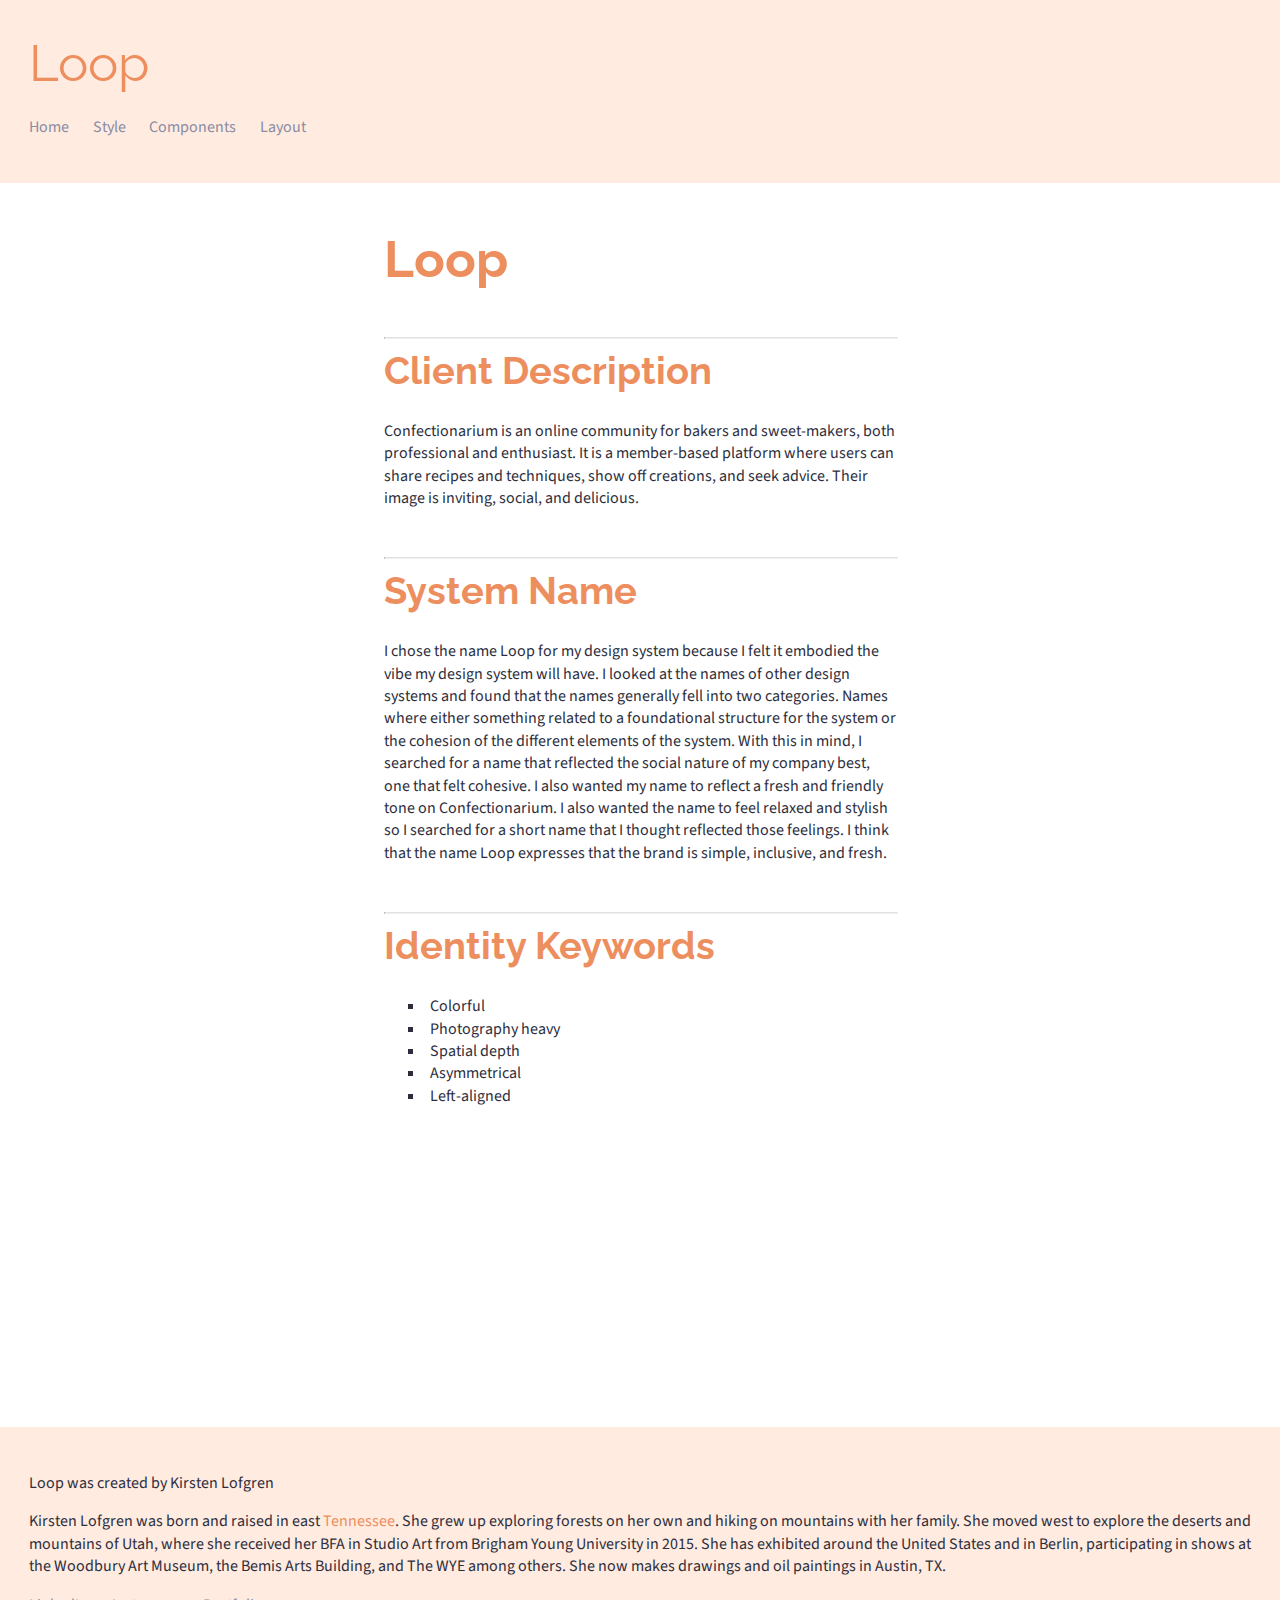
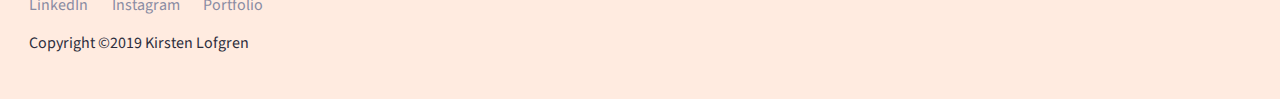
==== index.html @ e7e1bad0 "Accordion and buttons" ====
<!DOCTYPE html>
<html lang="en">
<head>
	<meta charset="utf-8">
	<title>Loop</title>
	<meta name="viewport" content="width=device-width, initial-scale=1">
	<link href="https://fonts.googleapis.com/css?family=Raleway:500|Source+Sans+Pro:400,400i" rel="stylesheet">
	<link rel="stylesheet" href="style.css">
</head>

<body>
	<header>
		<div class="logo">Loop</div>

		<nav>
			<ul>
				<li><a href="index.html">Home</a></li>
				<li><a href="style.html">Style</a></li>
				<li><a href="components.html">Components</a></li>
				<li><a href="layout.html">Layout</a></li>
			</ul>
		</nav>
	</header>

	<main>
		<h1>Loop</h1>

		<hr>
		<h2>Client Description</h2>

		<p>Confectionarium is an online community for bakers and sweet-makers, both professional and enthusiast. It is a member-based platform where users can share recipes and techniques, show off creations, and seek advice. Their image is inviting, social, and delicious.</p>
		
		<hr>
		<h2>System Name</h2>

		<p>I chose the name Loop for my design system because I felt it embodied the vibe my design system will have. I looked at the names of other design systems and found that the names generally fell into two categories. Names where either something related to a foundational structure for the system or the cohesion of the different elements of the system. With this in mind, I searched for a name that reflected the social nature of my company best, one that felt cohesive. I also wanted my name to reflect a fresh and friendly tone on Confectionarium. I also wanted the name to feel relaxed and stylish so I searched for a short name that I thought reflected those feelings. I think that the name Loop expresses that the brand is simple, inclusive, and fresh.</p>

		<hr>
		<h2>Identity Keywords</h2>

		<ul>
			<li>Colorful</li>
			<li>Photography heavy</li>
			<li>Spatial depth</li>
			<li>Asymmetrical</li>
			<li>Left-aligned</li>
		</ul>
	</main>

	<footer>
		<p>Loop was created by Kirsten Lofgren</p>
		
		<p>Kirsten Lofgren was born and raised in east <a href="index.html">Tennessee</a>. She grew up exploring forests on her own and hiking on mountains with her family. She moved west to explore the deserts and mountains of Utah, where she received her BFA in Studio Art from Brigham Young University in 2015. She has exhibited around the United States and in Berlin, participating in shows at the Woodbury Art Museum, the Bemis Arts Building, and The WYE among others. She now makes drawings and oil paintings in Austin, TX.</p>
		
		<nav>
			<ul>
				<li><a href="https://www.linkedin.com/in/kirstenllofgren/">LinkedIn</a></li>
				<li><a href="https://www.instagram.com/kirstenlofgren/">Instagram</a></li>
				<li><a href="https://kirstenlofgren.com/">Portfolio</a></li>
			</ul>
		</nav>
		<p>Copyright ©2019 Kirsten Lofgren</p>
	</footer>
</body>
</html>
---- style.css ----
/* ==========================================================================
Colors
========================================================================== */
/*light-1 medium-2 dark-3*/
html {
	--color-primary-1: #FFEBE0;
	--color-primary-2: #FFC4A5;
	--color-primary-3: #ED8E5E;

	--color-secondary-1: #8A8CA3;
	--color-secondary-2: #545566;
	--color-secondary-3: #2D2E3D;

	--color-tertiary-1: #FCFCFC;
	--color-tertiary-2: #F7F8F9;
	--color-tertiary-3: #E1E2E3;

	--ratio:		1.333;
	--size-xsmall: 	calc( var(--size-small) / var(--ratio) );
	--size-small: 	calc( var(--size-large) / var(--ratio) );
	--size-large: 	calc( 1rem * var(--ratio) );
	--size-xlarge: 	calc( var(--size-large) * var(--ratio) );
	--size-2xlarge:	calc( var(--size-xlarge) * var(--ratio) );
	--size-3xlarge:	calc( var(--size-2xlarge) * var(--ratio) );
	
	--margin-ratio: 1.6;
	--margin-small: calc( var(--margin-large) / var(--margin-ratio));
	--margin-large: calc( 1rem * var(--margin-ratio));

}

/* ==========================================================================
Typography
========================================================================== */
html {
	--font-primary: 'Source Sans Pro', 'Open Sans', sans-serif;
	--font-secondary: 'Raleway', 'Open Sans', sans-serif;
	
	color: var(--color-secondary-3);
	font-family: var(--font-primary);
	line-height: 1.4;
}
a {
	color: var(--color-primary-3);
	text-decoration: none;
}
a:visited {
	color: var(--color-primary-3);
}
a:hover {
	color: var(--color-primary-2);
}
a:active {
	color: var(--color-tertiary-3);
}
a:focus {
	color: var(--color-primary-2);
}
/*
Headings
*/
h1,h2,h3,h4,h5,h6 {
	font-family: var(--font-secondary);
	margin: 0 0 var(--margin-large);
}
h1 {
	color: var(--color-primary-3);
	font-size: var(--size-3xlarge);
	line-height: 1.15;
}
h2 {
	color: var(--color-primary-3);
	font-size: var(--size-2xlarge);
	line-height: 1.25;
}
h3 {
	font-size: var(--size-xlarge);
}
h4 {
	font-size: var(--size-large);
}
h5 {
	font-size: var(--size-small);
}
h6 {
	font-size: var(--size-xsmall);
}
/*
h1, h2 Links
*/
h1 a {
	color: var(--color-secondary-2);
}
h1 a:visited {
	color: var(--color-secondary-2);
}
h1 a:hover {
	color: var(--color-primary-2);
}
h1 a:active {
	color: var(--color-secondary-1);
}
h1 a, h2 a {
	color: var(--color-secondary-2);
}
h1 a, h2 a:visited {
	color: var(--color-secondary-2);
}
h1 a, h2 a:hover {
	color: var(--color-primary-2);
}
h1 a, h2 a:active {
	color: var(--color-secondary-1);
}
/*
Specialty Text
*/
.featured-text {
	color: var(--color-secondary-2);
	font-size: var(--size-xlarge);
}
ul {
	list-style-position: inside;
	list-style-type: square;
	padding-left: 1.5rem;
}
ol {
	list-style-position: inside;
	padding-left: 1.5rem;
}
.tertiary-copy {
	color: var(--color-secondary-3);
	font-size: var(--size-small);
	line-height: 1.6;
}
blockquote {
	color: var(--color-primary-3);
	font-family: var(--font-secondary);
	font-size: var(--size-xlarge);
	font-style: italic;
}
/* ==========================================================================
Header Component
========================================================================== */
header {
	background-color: var(--color-primary-1);
	color: var(--color-secondary-1);
	margin: 0;
	padding: 1.8rem;
}
.logo {
	font-family: var(--font-secondary);
	color: var(--color-primary-3);
	font-size: var(--size-3xlarge);
}
/* ==========================================================================
Nav
========================================================================== */
nav ul {
	padding: 0;
}
nav li {
	display: inline;
	margin: .5rem 1rem .5rem 0;
	padding: .3rem .3rem .3rem 0;
}
nav a {
	color: var(--color-secondary-1);
}
nav a:visited {
	color: var(--color-secondary-1);
}
nav a:hover {
	color: var(--color-primary-3);
}
nav a:active {
	color: var(--color-tertiary-3);
}
/* ==========================================================================
Body Component
========================================================================== */
body {
	margin: 0;
}
main {
	max-width: 32rem;
	margin: 3rem auto 20rem;
}
svg {
	max-width: 8rem;
}
hr {
	margin: 3rem 0 .5rem;
	border-top: 1px solid var(--color-tertiary-3);
	width: 100%;
}
hr.secondary-separator {
	width: 66%;
}
/* ==========================================================================
Footer Component
========================================================================== */
footer {
	background-color: var(--color-primary-1);
	color: var(--color-secondary-3);
	padding: 1.8rem;
}
/* ==========================================================================
Examples
========================================================================== */
figure {
	border-left: 1px solid var(--color-tertiary-3);
	padding-left: .5rem;
}
.primary-font {
	font-family: var(--font-primary);
}
.primary-font-italic {
	font-family: var(--font-secondary);
	font-style: italic; 
}
.secondary-font {
	font-family: var(--font-secondary);
}
/* ==========================================================================
Components
========================================================================== */
/*
Button Links
*/
a.hero-button, a.hero-button:visited {
	background-color: var(--color-primary-3);
	color: var(--color-tertiary-1);
	display: inline-block;
	font: var(--size-small) var(--font-secondary);
	padding: 1rem 1.5rem;
	text-transform: uppercase;
}
a.hero-button:hover {
	background-color: var(--color-primary-2);
	color: var(--color-secondary-3);
}
a.hero-button:active {
	background: linear-gradient(to left, var(--color-primary-1), var(--color-primary-2) 60%);
	transition: all .4s ease-out;
}
 a.hero-button:focus {
	background-color: var(--color-primary-1);
	color: var(--color-secondary-3);
	transition: background-color .4s ease-in;
}
a.normal-button, a.normal-button:visited  {
	background-color: var(--color-secondary-3);
	color: var(--color-tertiary-1);
	display: inline-block;
	font: var(--size-small) var(--font-secondary);
	padding: 1rem 1.5rem;
	text-transform: uppercase;
}
a.normal-button:hover {
	background-color: var(--color-secondary-2);
}
a.normal-button:active {
	background: linear-gradient(to left, var(--color-secondary-1), var(--color-secondary-2) 60%);
	transition: all .4s ease-out;
}
a.normal-button:focus {
	background-color: var(--color-secondary-1);
	transition: all .4s ease-out;
}
a.tertiary-button, a.tertiary-button:visited  {
	border:  .2rem solid var(--color-secondary-3);
	color: var(--color-secondary-3);
	display: inline-block;
	font: var(--size-small) var(--font-secondary);
	padding: .8rem 1.3rem;
	text-transform: uppercase;
}
a.tertiary-button:hover {
	background-color: var(--color-secondary-3);
	border: none;
	color: var(--color-tertiary-1);	
	padding: 1rem 1.5rem;
}
a.tertiary-button:active {
	background: linear-gradient(to left, var(--color-secondary-1), var(--color-secondary-2) 60%);
	transition: all .4s ease-out;
}
a.tertiary-button:focus {
	background-color: var(--color-secondary-1);
	transition: all .4s ease-out;
	border: none;
	color: var(--color-tertiary-1);	
	padding: 1rem 1.5rem;
}
/*
Accordions
*/
details {
	background-color: white;
	border-bottom: 1px solid #ccc;
}

summary {
	box-shadow: 1px 1px 1px #999;
	padding: 1rem;
}

/*
summary:focus, details[open] summary {
	background-color: #555;
	color: white;
	outline: none;
}

summary::-webkit-details-marker {
	color: transparent;
	background-image: url(https://training.bitrix24.com/images/bullets/plus.png);
}

details[open] summary::-webkit-details-marker {
	background-image: url(https://www.toolboxbuzz.com/wp-content/themes/ToolBoxBuzz/images/icon_specs_wrench.png);
}

details div {
	padding: 1rem;
}*/

/* ==========================================================================
Media Queries
========================================================================== */
/*media query main {
	max-width: 70%;
	margin:10rem auto 20rem auto;
}
}*/
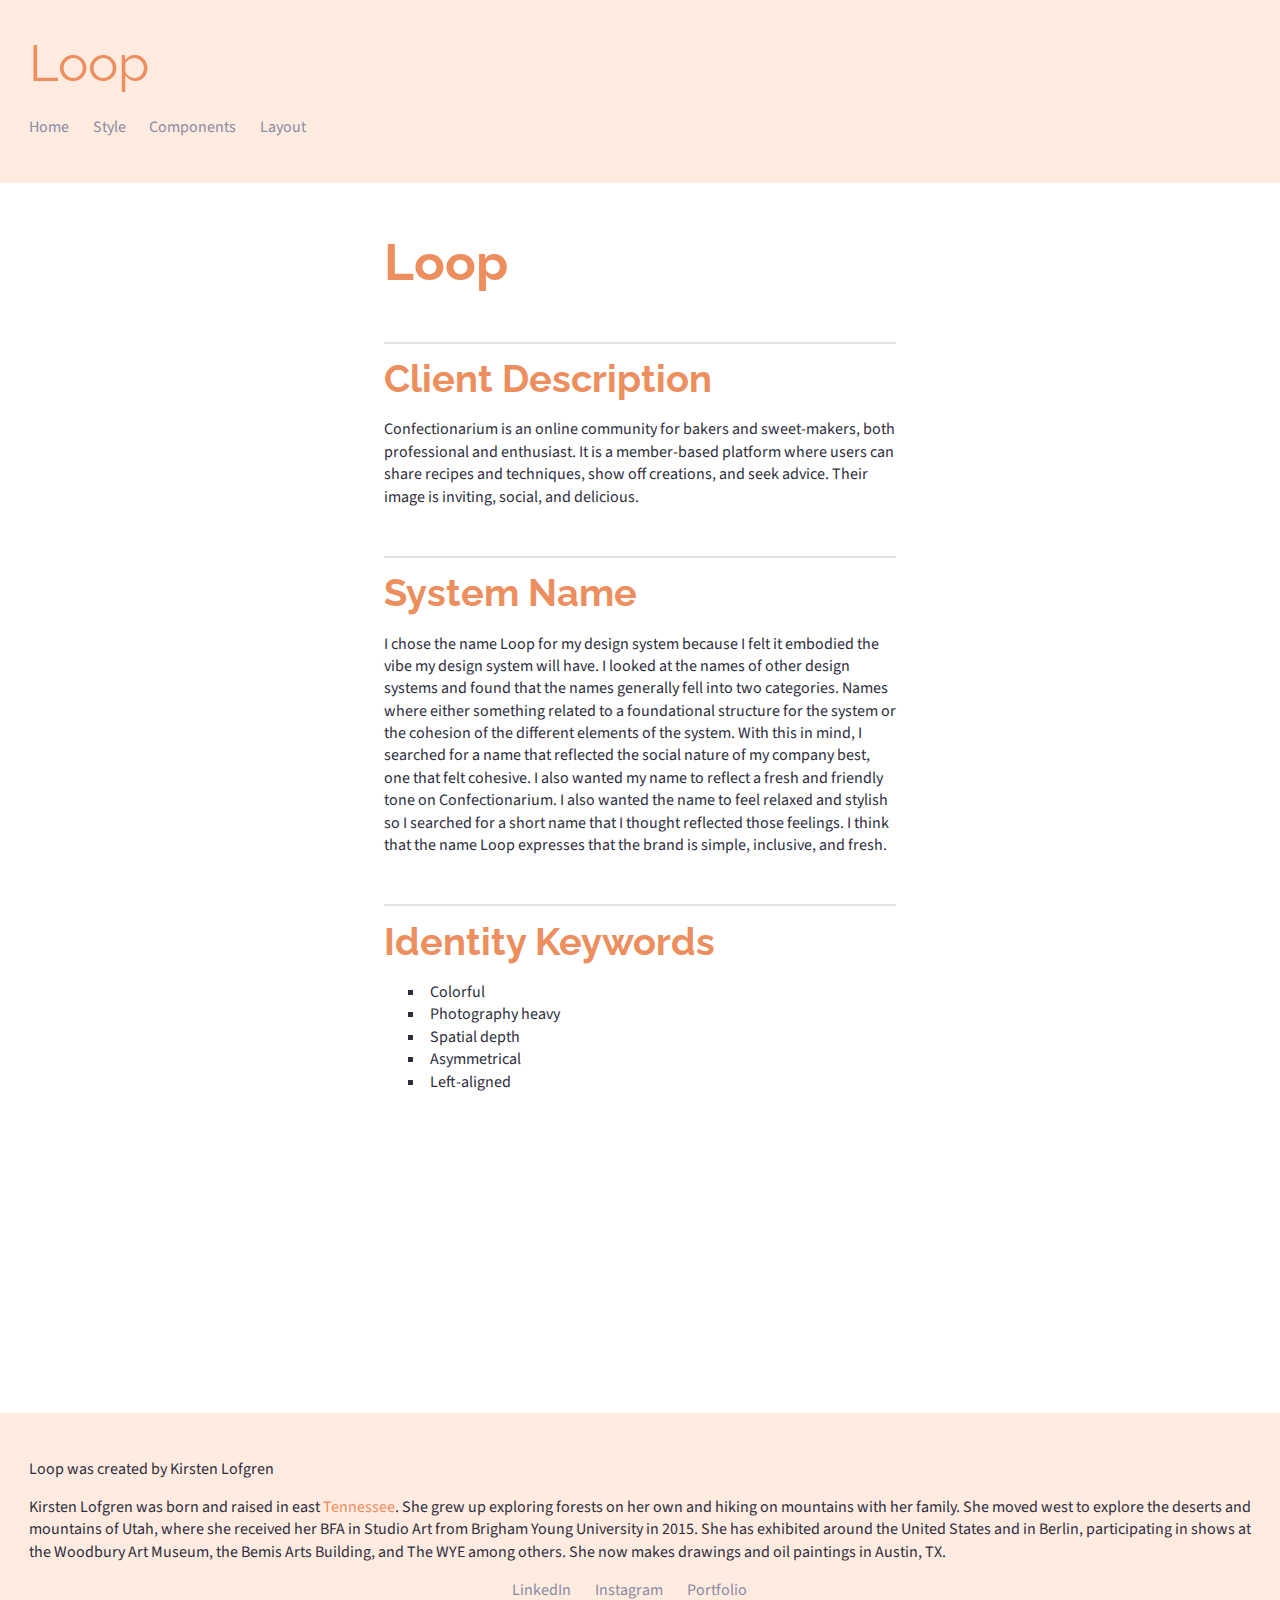
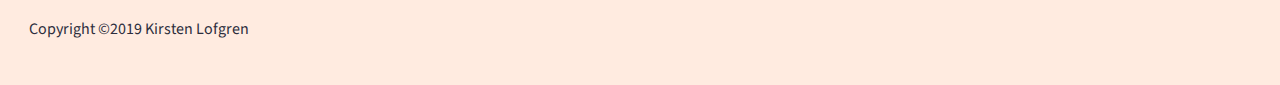
==== commit 7335dac1: "Fixed hr" ====
--- a/index.html
+++ b/index.html
@@ -25,18 +25,15 @@
 	<main>
 		<h1>Loop</h1>
 
-		<hr>
-		<h2>Client Description</h2>
+		<h2 class="example-indicator">Client Description</h2>
 
 		<p>Confectionarium is an online community for bakers and sweet-makers, both professional and enthusiast. It is a member-based platform where users can share recipes and techniques, show off creations, and seek advice. Their image is inviting, social, and delicious.</p>
 		
-		<hr>
-		<h2>System Name</h2>
+		<h2 class="example-indicator">System Name</h2>
 
 		<p>I chose the name Loop for my design system because I felt it embodied the vibe my design system will have. I looked at the names of other design systems and found that the names generally fell into two categories. Names where either something related to a foundational structure for the system or the cohesion of the different elements of the system. With this in mind, I searched for a name that reflected the social nature of my company best, one that felt cohesive. I also wanted my name to reflect a fresh and friendly tone on Confectionarium. I also wanted the name to feel relaxed and stylish so I searched for a short name that I thought reflected those feelings. I think that the name Loop expresses that the brand is simple, inclusive, and fresh.</p>
 
-		<hr>
-		<h2>Identity Keywords</h2>
+		<h2 class="example-indicator">Identity Keywords</h2>
 
 		<ul>
 			<li>Colorful</li>
--- a/style.css
+++ b/style.css
@@ -1,330 +1,430 @@
 /* ==========================================================================
-Colors
-========================================================================== */
-/*light-1 medium-2 dark-3*/
-html {
-	--color-primary-1: #FFEBE0;
-	--color-primary-2: #FFC4A5;
-	--color-primary-3: #ED8E5E;
-
-	--color-secondary-1: #8A8CA3;
-	--color-secondary-2: #545566;
-	--color-secondary-3: #2D2E3D;
-
-	--color-tertiary-1: #FCFCFC;
-	--color-tertiary-2: #F7F8F9;
-	--color-tertiary-3: #E1E2E3;
-
-	--ratio:		1.333;
-	--size-xsmall: 	calc( var(--size-small) / var(--ratio) );
-	--size-small: 	calc( var(--size-large) / var(--ratio) );
-	--size-large: 	calc( 1rem * var(--ratio) );
-	--size-xlarge: 	calc( var(--size-large) * var(--ratio) );
-	--size-2xlarge:	calc( var(--size-xlarge) * var(--ratio) );
-	--size-3xlarge:	calc( var(--size-2xlarge) * var(--ratio) );
-	
-	--margin-ratio: 1.6;
-	--margin-small: calc( var(--margin-large) / var(--margin-ratio));
-	--margin-large: calc( 1rem * var(--margin-ratio));
-
-}
-
+Variable Styles
+========================================================================== */
+	/*light-1 medium-2 dark-3*/
+	html {
+		--color-primary-1: #FFEBE0;
+		--color-primary-2: #FFC4A5;
+		--color-primary-3: #ED8E5E;
+
+		--color-secondary-1: #8A8CA3;
+		--color-secondary-2: #545566;
+		--color-secondary-3: #2D2E3D;
+
+		--color-tertiary-1: #FCFCFC;
+		--color-tertiary-2: #F7F8F9;
+		--color-tertiary-3: #E1E2E3;
+
+		--color-error: #FFC6BA;
+
+		--ratio:		1.333;
+		--size-xsmall: 	calc( var(--size-small) / (.9 * var(--ratio) ) );
+		--size-small: 	calc( var(--size-large) / (.9 * var(--ratio) ) );
+		--size-large: 	calc( 1rem * var(--ratio) );
+		--size-xlarge: 	calc( var(--size-large) * var(--ratio) );
+		--size-2xlarge:	calc( var(--size-xlarge) * var(--ratio) );
+		--size-3xlarge:	calc( var(--size-2xlarge) * var(--ratio) );
+		
+		--margin-ratio: 1.6;
+		--margin-small: calc( var(--margin-large) / var(--margin-ratio));
+		--margin-large: calc( 1rem * var(--margin-ratio));
+	}
 /* ==========================================================================
 Typography
 ========================================================================== */
-html {
-	--font-primary: 'Source Sans Pro', 'Open Sans', sans-serif;
-	--font-secondary: 'Raleway', 'Open Sans', sans-serif;
-	
-	color: var(--color-secondary-3);
-	font-family: var(--font-primary);
-	line-height: 1.4;
-}
-a {
-	color: var(--color-primary-3);
-	text-decoration: none;
-}
-a:visited {
-	color: var(--color-primary-3);
-}
-a:hover {
-	color: var(--color-primary-2);
-}
-a:active {
-	color: var(--color-tertiary-3);
-}
-a:focus {
-	color: var(--color-primary-2);
-}
-/*
-Headings
-*/
-h1,h2,h3,h4,h5,h6 {
-	font-family: var(--font-secondary);
-	margin: 0 0 var(--margin-large);
-}
-h1 {
-	color: var(--color-primary-3);
-	font-size: var(--size-3xlarge);
-	line-height: 1.15;
-}
-h2 {
-	color: var(--color-primary-3);
-	font-size: var(--size-2xlarge);
-	line-height: 1.25;
-}
-h3 {
-	font-size: var(--size-xlarge);
-}
-h4 {
-	font-size: var(--size-large);
-}
-h5 {
-	font-size: var(--size-small);
-}
-h6 {
-	font-size: var(--size-xsmall);
-}
-/*
-h1, h2 Links
-*/
-h1 a {
-	color: var(--color-secondary-2);
-}
-h1 a:visited {
-	color: var(--color-secondary-2);
-}
-h1 a:hover {
-	color: var(--color-primary-2);
-}
-h1 a:active {
-	color: var(--color-secondary-1);
-}
-h1 a, h2 a {
-	color: var(--color-secondary-2);
-}
-h1 a, h2 a:visited {
-	color: var(--color-secondary-2);
-}
-h1 a, h2 a:hover {
-	color: var(--color-primary-2);
-}
-h1 a, h2 a:active {
-	color: var(--color-secondary-1);
-}
-/*
-Specialty Text
-*/
-.featured-text {
-	color: var(--color-secondary-2);
-	font-size: var(--size-xlarge);
-}
-ul {
-	list-style-position: inside;
-	list-style-type: square;
-	padding-left: 1.5rem;
-}
-ol {
-	list-style-position: inside;
-	padding-left: 1.5rem;
-}
-.tertiary-copy {
-	color: var(--color-secondary-3);
-	font-size: var(--size-small);
-	line-height: 1.6;
-}
-blockquote {
-	color: var(--color-primary-3);
-	font-family: var(--font-secondary);
-	font-size: var(--size-xlarge);
-	font-style: italic;
-}
+	html {
+		--font-primary: 'Source Sans Pro', 'Open Sans', sans-serif;
+		--font-secondary: 'Raleway', 'Open Sans', sans-serif;
+		
+		color: var(--color-secondary-3);
+		font-family: var(--font-primary);
+		line-height: 1.4;
+	}
+	a {
+		color: var(--color-primary-3);
+		text-decoration: none;
+	}
+	a:visited {
+		color: var(--color-primary-3);
+	}
+	a:hover {
+		color: var(--color-primary-2);
+	}
+	a:active {
+		color: var(--color-tertiary-3);
+	}
+	a:focus {
+		color: var(--color-primary-2);
+	}
+	/* ==========================================================================
+	Headings
+	========================================================================== */
+		h1,h2,h3,h4,h5,h6 {
+			font-family: var(--font-secondary);
+			margin: 0 0 var(--margin-large);
+		}
+		h1 {
+			color: var(--color-primary-3);
+			font-size: var(--size-3xlarge);
+			line-height: 1.25;
+		}
+		h2 {
+			color: var(--color-primary-3);
+			font-size: var(--size-2xlarge);
+			line-height: 1.25;
+		}
+		h3 {
+			font-size: var(--size-xlarge);
+		}
+		h4 {
+			font-size: var(--size-large);
+		}
+		h5 {
+			font-size: var(--size-small);
+		}
+		h6 {
+			font-size: var(--size-xsmall);
+		}
+		.example-indicator {
+			border-top: 2px solid var(--color-tertiary-3);
+			margin: 3rem 0 .5rem;
+			padding-top: .7rem;
+			width: 100%;
+		}
+		.example-indicator-secondary{
+			border-top: 2px solid var(--color-tertiary-3);
+			margin: 3rem 0 .5rem;
+			padding-top: .5rem;
+			width: 20rem;
+		}
+	/* ==========================================================================
+	Heading Links
+	========================================================================== */
+		h1 a {
+			color: var(--color-secondary-2);
+		}
+		h1 a:visited {
+			color: var(--color-secondary-2);
+		}
+		h1 a:hover {
+			color: var(--color-primary-2);
+		}
+		h1 a:active {
+			color: var(--color-secondary-1);
+		}
+		h1 a, h2 a {
+			color: var(--color-secondary-2);
+		}
+		h1 a, h2 a:visited {
+			color: var(--color-secondary-2);
+		}
+		h1 a, h2 a:hover {
+			color: var(--color-primary-2);
+		}
+		h1 a, h2 a:active {
+			color: var(--color-secondary-1);
+		}
+	/* ==========================================================================
+	Specialty Text
+	========================================================================== */
+		.featured-text {
+			color: var(--color-secondary-2);
+			font-size: var(--size-xlarge);
+		}
+		ul {
+			list-style-position: inside;
+			list-style-type: square;
+			padding-left: 1.5rem;
+		}
+		ol {
+			list-style-position: inside;
+			padding-left: 1.5rem;
+		}
+		.tertiary-copy {
+			color: var(--color-secondary-3);
+			font-size: var(--size-xsmall);
+			line-height: 1.6;
+		}
+		blockquote {
+			color: var(--color-primary-3);
+			font-family: var(--font-secondary);
+			font-size: var(--size-xlarge);
+			font-style: italic;
+		}
 /* ==========================================================================
 Header Component
 ========================================================================== */
-header {
-	background-color: var(--color-primary-1);
-	color: var(--color-secondary-1);
-	margin: 0;
-	padding: 1.8rem;
-}
-.logo {
-	font-family: var(--font-secondary);
-	color: var(--color-primary-3);
-	font-size: var(--size-3xlarge);
-}
+	header {
+		background-color: var(--color-primary-1);
+		color: var(--color-secondary-1);
+		margin: 0;
+		padding: 1.8rem;
+	}
+	.logo {
+		font-family: var(--font-secondary);
+		color: var(--color-primary-3);
+		font-size: var(--size-3xlarge);
+	}
 /* ==========================================================================
 Nav
 ========================================================================== */
-nav ul {
-	padding: 0;
-}
-nav li {
-	display: inline;
-	margin: .5rem 1rem .5rem 0;
-	padding: .3rem .3rem .3rem 0;
-}
-nav a {
-	color: var(--color-secondary-1);
-}
-nav a:visited {
-	color: var(--color-secondary-1);
-}
-nav a:hover {
-	color: var(--color-primary-3);
-}
-nav a:active {
-	color: var(--color-tertiary-3);
-}
+	nav ul {
+		padding: 0;
+	}
+	nav li {
+		display: inline;
+		margin: .5rem 1rem .5rem 0;
+		padding: .3rem .3rem .3rem 0;
+	}
+	nav a {
+		color: var(--color-secondary-1);
+	}
+	nav a:visited {
+		color: var(--color-secondary-1);
+	}
+	nav a:hover {
+		color: var(--color-primary-3);
+	}
+	nav a:active {
+		color: var(--color-tertiary-3);
+	}
 /* ==========================================================================
 Body Component
 ========================================================================== */
-body {
-	margin: 0;
-}
-main {
-	max-width: 32rem;
-	margin: 3rem auto 20rem;
-}
-svg {
-	max-width: 8rem;
-}
-hr {
-	margin: 3rem 0 .5rem;
-	border-top: 1px solid var(--color-tertiary-3);
-	width: 100%;
-}
-hr.secondary-separator {
-	width: 66%;
-}
+	body {
+		margin: 0;
+	}
+	main {
+		max-width: 32rem;
+		margin: 3rem auto 20rem;
+	}
+	svg {
+		max-width: 8rem;
+	}
 /* ==========================================================================
 Footer Component
 ========================================================================== */
-footer {
-	background-color: var(--color-primary-1);
-	color: var(--color-secondary-3);
-	padding: 1.8rem;
-}
+	footer {
+		background-color: var(--color-primary-1);
+		color: var(--color-secondary-3);
+		padding: 1.8rem;
+	}
+	footer nav {
+		text-align: center;
+	}
 /* ==========================================================================
 Examples
 ========================================================================== */
-figure {
-	border-left: 1px solid var(--color-tertiary-3);
-	padding-left: .5rem;
-}
-.primary-font {
-	font-family: var(--font-primary);
-}
-.primary-font-italic {
-	font-family: var(--font-secondary);
-	font-style: italic; 
-}
-.secondary-font {
-	font-family: var(--font-secondary);
-}
+	figure {
+		border-left: 1px solid var(--color-tertiary-3);
+		padding-left: .5rem;
+	}
+	.primary-font {
+		font-family: var(--font-primary);
+	}
+	.primary-font-italic {
+		font-family: var(--font-secondary);
+		font-style: italic; 
+	}
+	.secondary-font {
+		font-family: var(--font-secondary);
+	}
+	/* Example Headings */ 
 /* ==========================================================================
 Components
 ========================================================================== */
-/*
-Button Links
-*/
-a.hero-button, a.hero-button:visited {
-	background-color: var(--color-primary-3);
-	color: var(--color-tertiary-1);
-	display: inline-block;
-	font: var(--size-small) var(--font-secondary);
-	padding: 1rem 1.5rem;
-	text-transform: uppercase;
-}
-a.hero-button:hover {
-	background-color: var(--color-primary-2);
-	color: var(--color-secondary-3);
-}
-a.hero-button:active {
-	background: linear-gradient(to left, var(--color-primary-1), var(--color-primary-2) 60%);
-	transition: all .4s ease-out;
-}
- a.hero-button:focus {
-	background-color: var(--color-primary-1);
-	color: var(--color-secondary-3);
-	transition: background-color .4s ease-in;
-}
-a.normal-button, a.normal-button:visited  {
-	background-color: var(--color-secondary-3);
-	color: var(--color-tertiary-1);
-	display: inline-block;
-	font: var(--size-small) var(--font-secondary);
-	padding: 1rem 1.5rem;
-	text-transform: uppercase;
-}
-a.normal-button:hover {
-	background-color: var(--color-secondary-2);
-}
-a.normal-button:active {
-	background: linear-gradient(to left, var(--color-secondary-1), var(--color-secondary-2) 60%);
-	transition: all .4s ease-out;
-}
-a.normal-button:focus {
-	background-color: var(--color-secondary-1);
-	transition: all .4s ease-out;
-}
-a.tertiary-button, a.tertiary-button:visited  {
-	border:  .2rem solid var(--color-secondary-3);
-	color: var(--color-secondary-3);
-	display: inline-block;
-	font: var(--size-small) var(--font-secondary);
-	padding: .8rem 1.3rem;
-	text-transform: uppercase;
-}
-a.tertiary-button:hover {
-	background-color: var(--color-secondary-3);
-	border: none;
-	color: var(--color-tertiary-1);	
-	padding: 1rem 1.5rem;
-}
-a.tertiary-button:active {
-	background: linear-gradient(to left, var(--color-secondary-1), var(--color-secondary-2) 60%);
-	transition: all .4s ease-out;
-}
-a.tertiary-button:focus {
-	background-color: var(--color-secondary-1);
-	transition: all .4s ease-out;
-	border: none;
-	color: var(--color-tertiary-1);	
-	padding: 1rem 1.5rem;
-}
-/*
-Accordions
-*/
-details {
-	background-color: white;
-	border-bottom: 1px solid #ccc;
-}
-
-summary {
-	box-shadow: 1px 1px 1px #999;
-	padding: 1rem;
-}
-
-/*
-summary:focus, details[open] summary {
-	background-color: #555;
-	color: white;
-	outline: none;
-}
-
-summary::-webkit-details-marker {
-	color: transparent;
-	background-image: url(https://training.bitrix24.com/images/bullets/plus.png);
-}
-
-details[open] summary::-webkit-details-marker {
-	background-image: url(https://www.toolboxbuzz.com/wp-content/themes/ToolBoxBuzz/images/icon_specs_wrench.png);
-}
-
-details div {
-	padding: 1rem;
-}*/
+	/* ==========================================================================
+	Button Links
+	========================================================================== */
+		/*
+		Hero Buttons
+		*/
+			a.hero-button, a.hero-button:visited {
+				background-color: var(--color-primary-3);
+				color: var(--color-tertiary-1);
+				display: inline-block;
+				font: var(--size-small) var(--font-secondary);
+				padding: 1rem 1.5rem;
+				text-transform: uppercase;
+			}
+			a.hero-button:hover {
+				background-color: var(--color-primary-2);
+				color: var(--color-secondary-3);
+			}
+			a.hero-button:active {
+				background: linear-gradient(to left, var(--color-primary-1), var(--color-primary-2) 60%);
+				transition: all .4s ease-out;
+			}
+			 a.hero-button:focus {
+				background-color: var(--color-primary-1);
+				color: var(--color-secondary-3);
+				transition: background-color .4s ease-in;
+			}
+		/*
+		Normal Buttons
+		*/
+			a.normal-button, a.normal-button:visited  {
+				background-color: var(--color-secondary-3);
+				color: var(--color-tertiary-1);
+				display: inline-block;
+				font: var(--size-small) var(--font-secondary);
+				padding: 1rem 1.5rem;
+				text-transform: uppercase;
+			}
+			a.normal-button:hover {
+				background-color: var(--color-secondary-2);
+			}
+			a.normal-button:active {
+				background: linear-gradient(to left, var(--color-secondary-1), var(--color-secondary-2) 60%);
+				transition: all .4s ease-out;
+			}
+			a.normal-button:focus {
+				background-color: var(--color-secondary-1);
+				transition: all .4s ease-out;
+			}
+		/*
+		Tertiary Buttons
+		*/
+			a.tertiary-button, a.tertiary-button:visited  {
+				border:  .2rem solid var(--color-secondary-3);
+				color: var(--color-secondary-3);
+				display: inline-block;
+				font: var(--size-small) var(--font-secondary);
+				padding: .8rem 1.3rem;
+				text-transform: uppercase;
+			}
+			a.tertiary-button:hover {
+				background-color: var(--color-secondary-3);
+				border: none;
+				color: var(--color-tertiary-1);	
+				padding: 1rem 1.5rem;
+			}
+			a.tertiary-button:active {
+				background: linear-gradient(to left, var(--color-secondary-1), var(--color-secondary-2) 60%);
+				transition: all .4s ease-out;
+			}
+			a.tertiary-button:focus {
+				background-color: var(--color-secondary-1);
+				transition: all .4s ease-out;
+				border: none;
+				color: var(--color-tertiary-1);	
+				padding: 1rem 1.5rem;
+			}
+	/* ==========================================================================
+	Accordions
+	========================================================================== */
+		details {
+			background-color: var(--color-tertiary-1);
+		}
+		details div {
+			padding: 1rem;
+		}
+		summary {
+			background-color: var(--color-primary-1);
+			list-style-image: url(arrow.svg);
+			padding: 1rem;
+		}
+		summary::-webkit-details-marker {
+		    background: url(arrow.svg);
+		    color: transparent;
+		}
+		details[open] summary::-webkit-details-marker {
+			background: url(arrowdown.svg);
+		}
+		details[open] details summary::-webkit-details-marker {
+			background: url(arrow.svg);
+		}
+		details[open] details[open] summary::-webkit-details-marker {
+			background: url(arrowdown.svg);
+		}
+		summary:focus, details[open] summary {
+			background-color: var(--color-primary-2);
+		}
+		summary:focus, details[open] details summary {
+			background-color: var(--color-primary-1);
+		}
+		summary:focus, details[open] details[open] summary {
+			background-color: var(--color-primary-2);
+		}
+	/* ==========================================================================
+	Modal
+	========================================================================== */
+		@keyframes in-and-out {
+			0% {
+				border: solid var(--color-tertiary-1);
+			}
+			20% {
+				border: solid var(--color-primary-2);
+			}
+			100% {
+				border: solid var(--color-tertiary-1);
+			} 
+		}
+		@keyframes fade {
+			0% {
+				opacity: 0;
+			}
+			100% {
+				opacity: 1;
+			}
+		}
+		dialog {
+			background-color: var(--color-tertiary-1);
+			border: solid var(--color-tertiary-1);;
+			margin: 0 6rem;
+			padding: 1.5rem 3rem;
+		}
+		dialog[open] {
+			animation: in-and-out 2s;
+			max-width: 20rem;
+			margin: auto;
+		}
+		dialog::backdrop {
+			animation: fade 1s ease-out;
+			background-color: rgba(138, 140, 163, .5);
+		}
+	/* ==========================================================================
+	Forms
+	========================================================================== */
+		input, textarea, select {
+			display: block;
+			margin-bottom: 1rem;
+			min-width: 15rem;
+			padding: .5rem;
+		}
+		input[type="range"] {
+
+		}
+		select {
+
+		}
+		textarea {
+			min-height: 10rem;
+			min-width: 20rem;
+		}
+		label {
+			display:block;
+		}
+		/* 
+		Checkboxes 
+		*/
+		input[type="checkbox"] {
+			display: inline;
+			border-radius: 0;
+		}
+
+		form button {
+			background-color: var(--color-primary-2);
+			border: none;
+			box-shadow: .5px 1px 2px var(--color-secondary-1);
+			margin: 1rem 0;
+		}
+		/* ==========================================================================
+		Form messgaes 
+		========================================================================== */
+			.error {
+			    background-color: var(--color-error);
+			}
 
 /* ==========================================================================
 Media Queries
@@ -334,11 +434,9 @@
 	margin:10rem auto 20rem auto;
 }
 }*/
-
-
-
-
-
-
-
-
+/*aside nav (style and components: h2s),
+ copyright on same row, media queries, animated buttons, 
+ button push in hide replace check boxes in label, 
+ range with webkit maybe styeable css tricks article*/
+
+
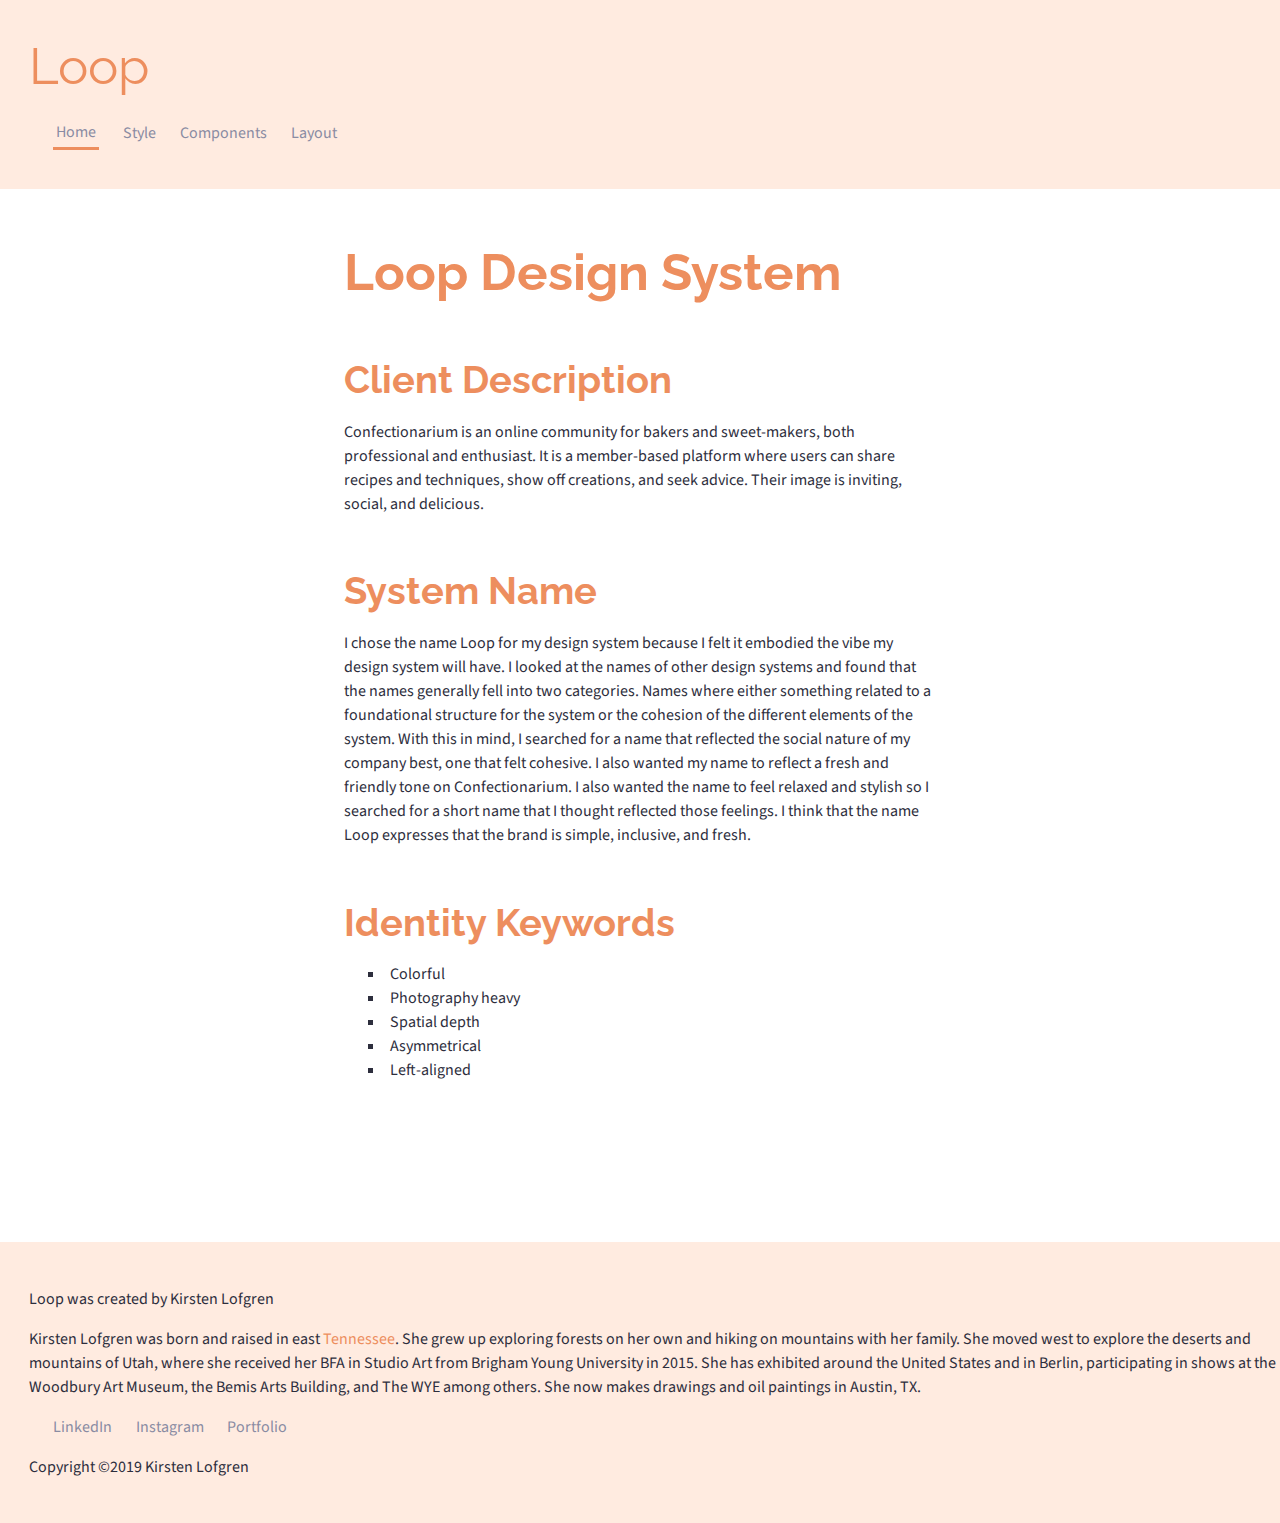
==== commit 7f4c85a6: "Add files via upload" ====
--- a/index.html
+++ b/index.html
@@ -4,7 +4,7 @@
 	<meta charset="utf-8">
 	<title>Loop</title>
 	<meta name="viewport" content="width=device-width, initial-scale=1">
-	<link href="https://fonts.googleapis.com/css?family=Raleway:500|Source+Sans+Pro:400,400i" rel="stylesheet">
+	<link href="https://fonts.googleapis.com/css?family=Raleway:500|Source+Sans+Pro:400,400i,600" rel="stylesheet">
 	<link rel="stylesheet" href="style.css">
 </head>
 
@@ -12,9 +12,9 @@
 	<header>
 		<div class="logo">Loop</div>
 
-		<nav>
+		<nav class="primary-nav">
 			<ul>
-				<li><a href="index.html">Home</a></li>
+				<li><a href="index.html" class="current-page">Home</a></li>
 				<li><a href="style.html">Style</a></li>
 				<li><a href="components.html">Components</a></li>
 				<li><a href="layout.html">Layout</a></li>
@@ -23,17 +23,17 @@
 	</header>
 
 	<main>
-		<h1>Loop</h1>
+		<h1>Loop Design System</h1>
 
-		<h2 class="example-indicator">Client Description</h2>
+		<h2>Client Description</h2>
 
 		<p>Confectionarium is an online community for bakers and sweet-makers, both professional and enthusiast. It is a member-based platform where users can share recipes and techniques, show off creations, and seek advice. Their image is inviting, social, and delicious.</p>
 		
-		<h2 class="example-indicator">System Name</h2>
+		<h2>System Name</h2>
 
 		<p>I chose the name Loop for my design system because I felt it embodied the vibe my design system will have. I looked at the names of other design systems and found that the names generally fell into two categories. Names where either something related to a foundational structure for the system or the cohesion of the different elements of the system. With this in mind, I searched for a name that reflected the social nature of my company best, one that felt cohesive. I also wanted my name to reflect a fresh and friendly tone on Confectionarium. I also wanted the name to feel relaxed and stylish so I searched for a short name that I thought reflected those feelings. I think that the name Loop expresses that the brand is simple, inclusive, and fresh.</p>
 
-		<h2 class="example-indicator">Identity Keywords</h2>
+		<h2>Identity Keywords</h2>
 
 		<ul>
 			<li>Colorful</li>
@@ -49,7 +49,7 @@
 		
 		<p>Kirsten Lofgren was born and raised in east <a href="index.html">Tennessee</a>. She grew up exploring forests on her own and hiking on mountains with her family. She moved west to explore the deserts and mountains of Utah, where she received her BFA in Studio Art from Brigham Young University in 2015. She has exhibited around the United States and in Berlin, participating in shows at the Woodbury Art Museum, the Bemis Arts Building, and The WYE among others. She now makes drawings and oil paintings in Austin, TX.</p>
 		
-		<nav>
+		<nav class="primary-nav">
 			<ul>
 				<li><a href="https://www.linkedin.com/in/kirstenllofgren/">LinkedIn</a></li>
 				<li><a href="https://www.instagram.com/kirstenlofgren/">Instagram</a></li>
--- a/style.css
+++ b/style.css
@@ -1,6 +1,13 @@
 /* ==========================================================================
 Variable Styles
 ========================================================================== */
+	/*
+	620 -unwrap or scale up figures
+	1220 -show side bar  and shift over
+	1500 -grow side bar 
+	1700 -shift left to decrease aide margin
+	*/
+
 	/*light-1 medium-2 dark-3*/
 	html {
 		--color-primary-1: #FFEBE0;
@@ -15,9 +22,10 @@
 		--color-tertiary-2: #F7F8F9;
 		--color-tertiary-3: #E1E2E3;
 
-		--color-error: #FFC6BA;
-
-		--ratio:		1.333;
+		--color-error-1: #FDCFCF;
+		--color-error-2: #F94F4F;
+
+		--ratio:		1.250;
 		--size-xsmall: 	calc( var(--size-small) / (.9 * var(--ratio) ) );
 		--size-small: 	calc( var(--size-large) / (.9 * var(--ratio) ) );
 		--size-large: 	calc( 1rem * var(--ratio) );
@@ -28,6 +36,7 @@
 		--margin-ratio: 1.6;
 		--margin-small: calc( var(--margin-large) / var(--margin-ratio));
 		--margin-large: calc( 1rem * var(--margin-ratio));
+		--margin-xlarge: calc(var(--margin-large) * var(--margin-ratio));
 	}
 /* ==========================================================================
 Typography
@@ -40,28 +49,55 @@
 		font-family: var(--font-primary);
 		line-height: 1.4;
 	}
-	a {
-		color: var(--color-primary-3);
-		text-decoration: none;
-	}
-	a:visited {
-		color: var(--color-primary-3);
-	}
-	a:hover {
-		color: var(--color-primary-2);
-	}
-	a:active {
-		color: var(--color-tertiary-3);
-	}
-	a:focus {
-		color: var(--color-primary-2);
-	}
+
+	@media (min-width: 620px) {
+	
+		html {
+			line-height: 1.5;
+			--margin-ratio: 1.8;
+			--ratio: 1.333;
+		}	
+	}
+	@media (min-width: 1500px) {
+	
+		html {
+			line-height: 1.6;
+			--ratio: 1.4;
+		}
+	}
+	@media (min-width: 1700px) {
+	
+		html {
+			--margin-ratio: 2;
+			--ratio: 1.45;
+		}	
+	}
+
+	/* ==========================================================================
+	Links
+	========================================================================== */
+		a {
+			color: var(--color-primary-3);
+			text-decoration: none;
+		}
+		a:visited {
+			color: var(--color-primary-3);
+		}
+		a:hover {
+			color: var(--color-primary-2);
+		}
+		a:active {
+			color: var(--color-secondary-1);
+		}
+		a:focus {
+			color: var(--color-primary-2);
+		}
 	/* ==========================================================================
 	Headings
 	========================================================================== */
 		h1,h2,h3,h4,h5,h6 {
 			font-family: var(--font-secondary);
-			margin: 0 0 var(--margin-large);
+			margin: var(--margin-xlarge) 0 var(--margin-small);
 		}
 		h1 {
 			color: var(--color-primary-3);
@@ -168,38 +204,123 @@
 /* ==========================================================================
 Nav
 ========================================================================== */
-	nav ul {
-		padding: 0;
-	}
-	nav li {
-		display: inline;
-		margin: .5rem 1rem .5rem 0;
-		padding: .3rem .3rem .3rem 0;
-	}
-	nav a {
-		color: var(--color-secondary-1);
-	}
-	nav a:visited {
-		color: var(--color-secondary-1);
-	}
-	nav a:hover {
-		color: var(--color-primary-3);
-	}
-	nav a:active {
-		color: var(--color-tertiary-3);
-	}
+	/*
+	Primary Nav
+	*/
+		.primary-nav ul {
+			padding-left: -2rem;
+		}
+		.primary-nav li {
+			display: inline;
+			margin: .5rem 1rem .5rem 0;
+			padding: .3rem .3rem .3rem 0;
+		}
+		.primary-nav a {
+			color: var(--color-secondary-1);
+		}
+		.primary-nav a:visited {
+			color: var(--color-secondary-1);
+		}
+		.primary-nav a:hover {
+			color: var(--color-primary-3);
+		}
+		.primary-nav a:active {
+			color: var(--color-tertiary-3);
+		}
+		.current-page {
+			border-bottom: .2rem solid var(--color-primary-3);
+			padding: .2rem;
+		}
+	/*
+	Secondary Nav
+	*/
+		.secondary-nav ul {
+			list-style: none;
+			padding: 0;
+		}
+		.secondary-nav li {
+			padding: 0 0 1rem;
+		}
+		.secondary-nav a {
+			color: var(--color-secondary-3);
+			padding-left: 0;
+		}
+		.secondary-nav a:visited {
+			color: var(--color-secondary-3);
+		}
+		.secondary-nav a:hover {
+			color: var(--color-primary-3);
+		}
+		.secondary-nav a:active {
+			color: var(--color-secondary-1);
+		}
+	/*
+	Side Bar
+	*/
+		.side-nav {
+			max-width: 18rem;
+		}
+		.side-nav ul {
+			background-color: var(--color-primary-1);
+			list-style: none;
+			padding: 1rem 1.2rem .4rem;
+		}
+		.side-nav li {
+			padding: 0 .5rem .5rem;
+		}
+		.side-nav a {
+			color: var(--color-secondary-3);
+		}
+		.side-nav a:visited {
+			color: var(--color-secondary-3);
+		}
+		.side-nav a:hover {
+			color: var(--color-primary-3);
+		}
+		.side-nav a:active {
+			color: var(--color-secondary-1);
+		}
 /* ==========================================================================
 Body Component
 ========================================================================== */
+	
 	body {
 		margin: 0;
 	}
 	main {
 		max-width: 32rem;
-		margin: 3rem auto 20rem;
+		margin: 3rem 1rem 5rem;
 	}
 	svg {
-		max-width: 8rem;
+		max-width: 18rem;
+	}
+	text {
+		font-size: 100%
+		padding: 0 .1rem;
+	}
+
+	@media (min-width: 620px) {	
+		main {
+			margin: 3rem auto 8rem;
+		}
+	}
+	@media (min-width: 1220px) {
+		main {
+			max-width: 37rem;
+			margin: 3rem auto 10rem;
+		}
+		svg {
+			max-width: 10rem;
+		}
+	}
+	@media (min-width: 1700px) {
+		main {
+			max-width: 43rem;
+			margin: 3rem auto 10rem;
+		}
+		svg {
+			max-width: 12rem;
+		}
 	}
 /* ==========================================================================
 Footer Component
@@ -207,17 +328,78 @@
 	footer {
 		background-color: var(--color-primary-1);
 		color: var(--color-secondary-3);
+		display: inline-block;
 		padding: 1.8rem;
-	}
-	footer nav {
-		text-align: center;
+		min-width: 100%;
+	}
+	.footer-text {
+		max-width: 85%;
+	}
+	.footer-links {
+		display: inline-block;
+	}
+	.footer-links ul {
+		padding-left: 0;
+	}
+	.copy-text {
+		display: block;
+	}
+
+	@media (min-width: 760px) {
+		.footer-text {
+			display: inline-block;
+			margin: 0 6rem 2rem 2rem;
+			max-width: 57%;
+		}
+		.secondary-nav {
+			display: inline-block;
+			margin: 0 3rem 2rem 3rem;
+			max-width: 10rem;
+		}
+		.secondary-nav ul {
+			margin-top: 0;
+		}
+		.footer-links {
+			display: inline-block;
+			margin: 1rem 3rem;
+		}
+		.copy-text {
+			display: inline-block;
+		}
+	}
+	@media (min-width: 1220px) {
+		.footer-text {
+			margin: 0 6rem 2rem 12rem;
+			max-width: 60%
+		}
+	}
+	@media (min-width: 1500px) {
+		.footer-text {
+			margin: 0 6rem 2rem 19rem;
+		}
+	}
+	@media (min-width: 1700px) {
+		.footer-text {
+			margin: 0 6rem 2rem 26rem;
+			max-width: 40rem;
+		}
+		.footer-links {
+			display: block;
+			margin-left: 20%;
+		}
+		.copy-text {
+			margin: 0 3rem 2rem 20%;
+		}
+		.secondary-nav {
+			margin: 0 3rem 2rem 20%;
+		}
 	}
 /* ==========================================================================
 Examples
 ========================================================================== */
 	figure {
 		border-left: 1px solid var(--color-tertiary-3);
-		padding-left: .5rem;
+		padding-left: 1rem;
 	}
 	.primary-font {
 		font-family: var(--font-primary);
@@ -388,15 +570,10 @@
 	========================================================================== */
 		input, textarea, select {
 			display: block;
-			margin-bottom: 1rem;
+			font-size: var(--size-xsmall);
+			margin: .25rem 0 1.5rem 0;
 			min-width: 15rem;
-			padding: .5rem;
-		}
-		input[type="range"] {
-
-		}
-		select {
-
+			padding: 1rem;
 		}
 		textarea {
 			min-height: 10rem;
@@ -405,27 +582,179 @@
 		label {
 			display:block;
 		}
+		.helper-text {
+			color: var(--color-secondary-1);
+			font-size: var(--size-xsmall);
+			margin: -1.25rem 0 1.5rem;
+		}
+		/*
+		Range
+
+			input[type="range"] {
+
+			}
+		*/
+		/*
+		Select 
+		*/
+			.custom-select {
+				background: url(arrow.svg) no-repeat 96%;
+				background-color: var(--color-primary-1);
+				height: 2.8rem;
+				margin-bottom: 1.5rem;
+				overflow: hidden;
+				width: 15rem;
+			}
+			.custom-select select {
+				background: transparent;
+				border: none;
+				height: 2.8rem;
+				width: 16rem;
+			}
 		/* 
 		Checkboxes 
 		*/
-		input[type="checkbox"] {
-			display: inline;
-			border-radius: 0;
-		}
-
-		form button {
-			background-color: var(--color-primary-2);
-			border: none;
-			box-shadow: .5px 1px 2px var(--color-secondary-1);
-			margin: 1rem 0;
-		}
-		/* ==========================================================================
-		Form messgaes 
-		========================================================================== */
-			.error {
-			    background-color: var(--color-error);
-			}
-
+			input[type="checkbox"] {
+				background-color: var(--color-primary-1);
+				clip-path: polygon(0px 0px,0px 0px,0px 0px,0px 0px);
+				display: inline;
+				height: 1rem;
+				margin: .5rem .75rem .5rem .5rem;
+				width: 1rem;
+			}
+			.indicator {
+				background-color: var(--color-primary-1);
+				height: 2rem;
+				margin: .25rem 0 .75rem 0;
+				padding: .5rem;
+				width: 15rem;
+			}
+			.checkmark {
+				/*display: none;
+				*/			
+			}
+			input[type="checkbox"][checked] + svg .checkmark {
+				display: block;
+			}
+		/* Checkbox Attempts
+			.box {
+				height: 1rem;
+				margin-bottom: 1.5rem;
+				display: inline;
+				width: 1rem;
+			}
+			.box input[type="checkbox"] {
+				background: transparent;
+				border: none;
+				display: none;
+				height: 2rem;
+				width: 2rem;
+				margin: 0;
+			}
+			.box-label {
+				cursor: pointer;
+				display: inline;
+				padding: .25;
+			}
+			.box-style {
+				background: var(--color-primary-1);
+				margin: 0 1rem 0 0;
+				padding: .25rem 1rem;
+			}
+			.box-style:checked {
+				background: var(--color-primary-2);
+			}
+			[type="checkbox"]:not(:checked)*/
+
+			/*[type="checkbox"]:checked,
+			[type="checkbox"]:not(:checked) {
+			position: absolute;
+			left: -9999px;
+			}
+			[type="checkbox"]:checked + label,
+			[type="checkbox"]:not(:checked) + label
+			{
+			position: relative;
+			padding-left: 28px;
+			cursor: pointer;
+			line-height: 20px;
+			display: inline-block;
+			color: #666;
+			}
+			[type="checkbox"]:checked + label:before,
+			[type="checkbox"]:not(:checked) + label:before {
+			content: '';
+			position: absolute;
+			left: 0;
+			top: 0;
+			width: 18px;
+			height: 18px;
+			border: 1px solid #ddd;
+			background: #FFEBE0;
+			}
+			[type="checkbox"]:checked + label:after,
+			[type="checkbox"]:not(:checked) + label:after {
+			content: '';
+			width: 16px;
+			height: 16px;
+			background: #FFC4A5;
+			position: absolute;
+			top: 2px;
+			left: 2px;
+			-webkit-transition: all 0.2s ease;
+			transition: all 0.2s ease;
+			}
+			[type="checkbox"]:not(:checked) + label:after {
+			opacity: 0;
+			-webkit-transform: scale(0);
+			transform: scale(0);
+			}
+			[type="checkbox"]:checked + label:after {
+			opacity: 1;
+			-webkit-transform: scale(1);
+			transform: scale(1);
+			}
+		*/
+		/*
+		Submit / Button
+		*/
+			form button, input[type="submit"] {
+				background-color: var(--color-primary-3);
+				border: none;
+				box-shadow: .5px 1px 2px var(--color-secondary-1);
+				color: var(--color-tertiary-1);
+				font-size: var(--size-xsmall);
+				margin: 1rem 0;
+				padding: 1rem 1.5rem;
+				text-transform: uppercase;
+			}
+			form button:hover, input[type="submit"]:hover {
+				background-color: var(--color-primary-2);
+				color: var(--color-secondary-3);
+			}
+			form button:focus, input[type="submit"]:focus {
+				background-color: var(--color-primary-2);
+				color: var(--color-secondary-3);
+				outline: none;
+			}
+			form button:active, input[type="submit"]:active {
+				background-color: var(--color-primary-1);
+				color: var(--color-secondary-3);
+				box-shadow: 0 .5px 1.5px var(--color-secondary-1);
+				transition: all .5s;
+			}
+	/* ==========================================================================
+	Form messgaes 
+	========================================================================== */
+		.error {
+		    background-color: var(--color-error-1);
+		    border: 2px solid var(--color-error-2);
+		}
+		.error-message {
+			color: var(--color-error-2);
+			font-size: var(--size-xsmall);
+			margin: -1.4rem 0 1.5rem;
+		}
 /* ==========================================================================
 Media Queries
 ========================================================================== */
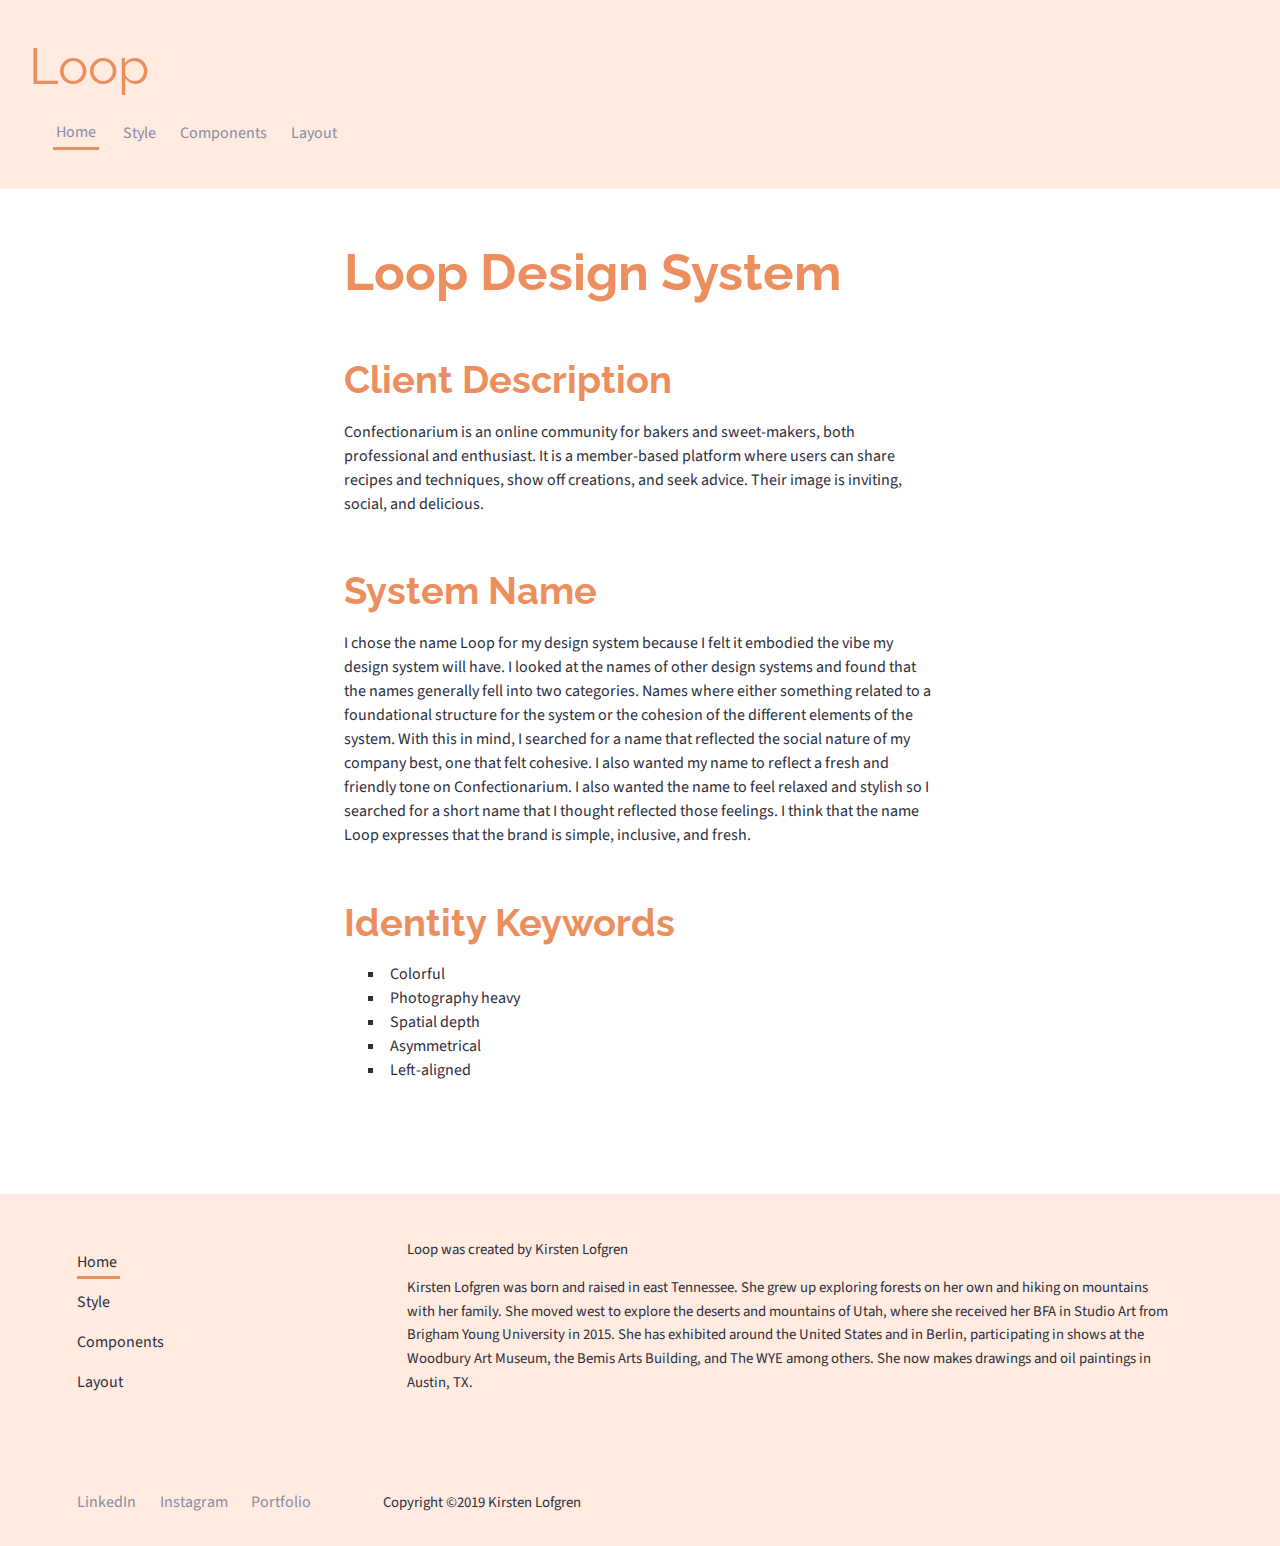
==== commit bead8701: "4B, added styled navs and media queries" ====
--- a/index.html
+++ b/index.html
@@ -45,18 +45,34 @@
 	</main>
 
 	<footer>
-		<p>Loop was created by Kirsten Lofgren</p>
+
+		<nav class="secondary-nav">
+			<ul>
+				<li><a href="index.html" class="current-page">Home</a></li>
+				<li><a href="style.html">Style</a></li>
+				<li><a href="components.html">Components</a></li>
+				<li><a href="layout.html">Layout</a></li>
+			</ul>
+		</nav>
+
+		<div class="tertiary-copy footer-text">
+			<p>Loop was created by Kirsten Lofgren</p>
 		
-		<p>Kirsten Lofgren was born and raised in east <a href="index.html">Tennessee</a>. She grew up exploring forests on her own and hiking on mountains with her family. She moved west to explore the deserts and mountains of Utah, where she received her BFA in Studio Art from Brigham Young University in 2015. She has exhibited around the United States and in Berlin, participating in shows at the Woodbury Art Museum, the Bemis Arts Building, and The WYE among others. She now makes drawings and oil paintings in Austin, TX.</p>
+			<p>Kirsten Lofgren was born and raised in east Tennessee. She grew up exploring forests on her own and hiking on mountains with her family. She moved west to explore the deserts and mountains of Utah, where she received her BFA in Studio Art from Brigham Young University in 2015. She has exhibited around the United States and in Berlin, participating in shows at the Woodbury Art Museum, the Bemis Arts Building, and The WYE among others. She now makes drawings and oil paintings in Austin, TX.</p>
+		</div>
 		
-		<nav class="primary-nav">
-			<ul>
+		<div class="footer-links">
+			<ul class="primary-nav">
 				<li><a href="https://www.linkedin.com/in/kirstenllofgren/">LinkedIn</a></li>
 				<li><a href="https://www.instagram.com/kirstenlofgren/">Instagram</a></li>
 				<li><a href="https://kirstenlofgren.com/">Portfolio</a></li>
 			</ul>
-		</nav>
-		<p>Copyright ©2019 Kirsten Lofgren</p>
+		</div>
+
+		<div class="tertiary-copy copy-text">
+			<p>Copyright ©2019 Kirsten Lofgren</p>
+		</div>
+
 	</footer>
 </body>
 </html>--- a/style.css
+++ b/style.css
@@ -133,6 +133,12 @@
 			padding-top: .5rem;
 			width: 20rem;
 		}
+		.nav-heading {
+			background-color: var(--color-primary-1);
+			font-size: var(--size-xlarge);
+			margin: 0; 
+			padding: 1.5rem 0 0 1.2rem; 
+		}
 	/* ==========================================================================
 	Heading Links
 	========================================================================== */
@@ -211,7 +217,7 @@
 			padding-left: -2rem;
 		}
 		.primary-nav li {
-			display: inline;
+			display: block;
 			margin: .5rem 1rem .5rem 0;
 			padding: .3rem .3rem .3rem 0;
 		}
@@ -230,6 +236,11 @@
 		.current-page {
 			border-bottom: .2rem solid var(--color-primary-3);
 			padding: .2rem;
+		}
+		@media (min-width: 620px) {
+			.primary-nav li {
+				display: inline;
+			}
 		}
 	/*
 	Secondary Nav
@@ -255,15 +266,23 @@
 			color: var(--color-secondary-1);
 		}
 	/*
-	Side Bar
+	Sidebar
 	*/
+		.sidebar {
+			float: left;
+			margin: var(--margin-xlarge) 0 29rem;
+			position: fixed;
+			left: 18rem;
+			visibility: hidden;
+		}
 		.side-nav {
 			max-width: 18rem;
 		}
 		.side-nav ul {
 			background-color: var(--color-primary-1);
 			list-style: none;
-			padding: 1rem 1.2rem .4rem;
+			padding: .5rem 1.2rem;
+			margin: 0;
 		}
 		.side-nav li {
 			padding: 0 .5rem .5rem;
@@ -280,10 +299,34 @@
 		.side-nav a:active {
 			color: var(--color-secondary-1);
 		}
+		@media (min-width: 1220px) {
+			.sidebar {
+				position: sticky;
+				top: 6rem;
+				left: 0;
+				visibility: visible;
+			}
+		}
+		@media (min-width: 1500px) {
+			.sidebar {
+				margin-bottom: 27.5rem;
+			}
+		}
+		@media (min-width: 1700px) {
+			.sidebar {
+				margin-bottom: 34.5rem;
+			}
+		}
+		/*.side-drawer {
+			position: fixed;
+			left: -18rem;
+			transform: translateX(18rem);
+			transition: transform 0.5s;
+		}*/
+
 /* ==========================================================================
 Body Component
 ========================================================================== */
-	
 	body {
 		margin: 0;
 	}
@@ -301,13 +344,13 @@
 
 	@media (min-width: 620px) {	
 		main {
-			margin: 3rem auto 8rem;
+			margin: 3rem auto 6rem;
 		}
 	}
 	@media (min-width: 1220px) {
 		main {
 			max-width: 37rem;
-			margin: 3rem auto 10rem;
+			margin: 3rem auto 7rem;
 		}
 		svg {
 			max-width: 10rem;
@@ -329,7 +372,7 @@
 		background-color: var(--color-primary-1);
 		color: var(--color-secondary-3);
 		display: inline-block;
-		padding: 1.8rem;
+		padding: 1.8rem 1.8rem 1rem;
 		min-width: 100%;
 	}
 	.footer-text {
@@ -361,7 +404,7 @@
 		}
 		.footer-links {
 			display: inline-block;
-			margin: 1rem 3rem;
+			margin: 1rem 3rem 0;
 		}
 		.copy-text {
 			display: inline-block;
@@ -616,7 +659,6 @@
 		*/
 			input[type="checkbox"] {
 				background-color: var(--color-primary-1);
-				clip-path: polygon(0px 0px,0px 0px,0px 0px,0px 0px);
 				display: inline;
 				height: 1rem;
 				margin: .5rem .75rem .5rem .5rem;
@@ -629,13 +671,30 @@
 				padding: .5rem;
 				width: 15rem;
 			}
+			/*
+			input[type="checkbox"] {
+				background-color: var(--color-primary-1);
+				clip-path: polygon(0px 0px,0px 0px,0px 0px,0px 0px);
+				display: inline;
+				height: 1rem;
+				margin: .5rem .75rem .5rem .5rem;
+				width: 1rem;
+			}
+			.indicator {
+				background-color: var(--color-primary-1);
+				height: 2rem;
+				margin: .25rem 0 .75rem 0;
+				padding: .5rem;
+				width: 15rem;
+			}
 			.checkmark {
-				/*display: none;
-				*/			
+				display: none;
+						
 			}
 			input[type="checkbox"][checked] + svg .checkmark {
 				display: block;
 			}
+			*/
 		/* Checkbox Attempts
 			.box {
 				height: 1rem;
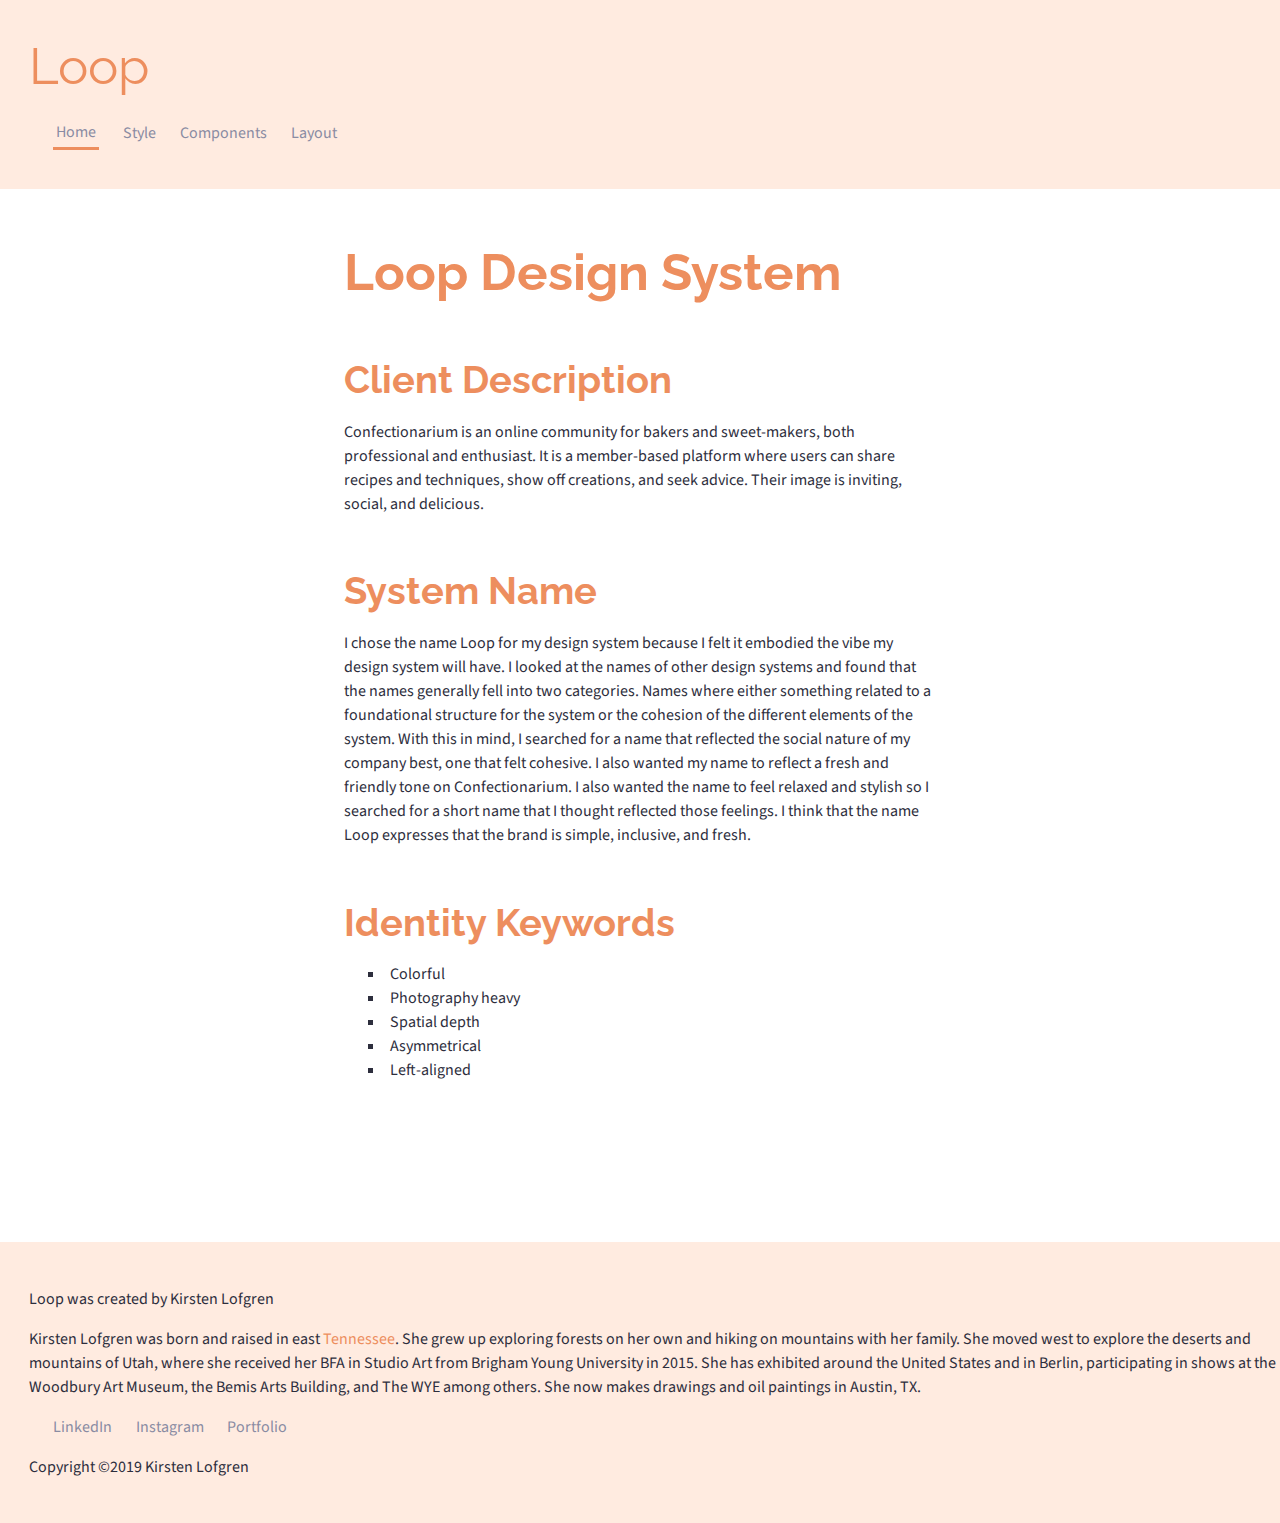
==== commit 68f92d3c: "5B update" ====
--- a/index.html
+++ b/index.html
@@ -45,34 +45,18 @@
 	</main>
 
 	<footer>
-
-		<nav class="secondary-nav">
+		<p>Loop was created by Kirsten Lofgren</p>
+		
+		<p>Kirsten Lofgren was born and raised in east <a href="index.html">Tennessee</a>. She grew up exploring forests on her own and hiking on mountains with her family. She moved west to explore the deserts and mountains of Utah, where she received her BFA in Studio Art from Brigham Young University in 2015. She has exhibited around the United States and in Berlin, participating in shows at the Woodbury Art Museum, the Bemis Arts Building, and The WYE among others. She now makes drawings and oil paintings in Austin, TX.</p>
+		
+		<nav class="primary-nav">
 			<ul>
-				<li><a href="index.html" class="current-page">Home</a></li>
-				<li><a href="style.html">Style</a></li>
-				<li><a href="components.html">Components</a></li>
-				<li><a href="layout.html">Layout</a></li>
-			</ul>
-		</nav>
-
-		<div class="tertiary-copy footer-text">
-			<p>Loop was created by Kirsten Lofgren</p>
-		
-			<p>Kirsten Lofgren was born and raised in east Tennessee. She grew up exploring forests on her own and hiking on mountains with her family. She moved west to explore the deserts and mountains of Utah, where she received her BFA in Studio Art from Brigham Young University in 2015. She has exhibited around the United States and in Berlin, participating in shows at the Woodbury Art Museum, the Bemis Arts Building, and The WYE among others. She now makes drawings and oil paintings in Austin, TX.</p>
-		</div>
-		
-		<div class="footer-links">
-			<ul class="primary-nav">
 				<li><a href="https://www.linkedin.com/in/kirstenllofgren/">LinkedIn</a></li>
 				<li><a href="https://www.instagram.com/kirstenlofgren/">Instagram</a></li>
 				<li><a href="https://kirstenlofgren.com/">Portfolio</a></li>
 			</ul>
-		</div>
-
-		<div class="tertiary-copy copy-text">
-			<p>Copyright ©2019 Kirsten Lofgren</p>
-		</div>
-
+		</nav>
+		<p>Copyright ©2019 Kirsten Lofgren</p>
 	</footer>
 </body>
 </html>--- a/style.css
+++ b/style.css
@@ -5,7 +5,7 @@
 	620 -unwrap or scale up figures
 	1220 -show side bar  and shift over
 	1500 -grow side bar 
-	1700 -shift left to decrease aide margin
+	1700 -shift left to decrease side margin
 	*/
 
 	/*light-1 medium-2 dark-3*/
@@ -133,12 +133,6 @@
 			padding-top: .5rem;
 			width: 20rem;
 		}
-		.nav-heading {
-			background-color: var(--color-primary-1);
-			font-size: var(--size-xlarge);
-			margin: 0; 
-			padding: 1.5rem 0 0 1.2rem; 
-		}
 	/* ==========================================================================
 	Heading Links
 	========================================================================== */
@@ -238,6 +232,7 @@
 			padding: .2rem;
 		}
 		@media (min-width: 620px) {
+			
 			.primary-nav li {
 				display: inline;
 			}
@@ -266,23 +261,15 @@
 			color: var(--color-secondary-1);
 		}
 	/*
-	Sidebar
+	Side Bar
 	*/
-		.sidebar {
-			float: left;
-			margin: var(--margin-xlarge) 0 29rem;
-			position: fixed;
-			left: 18rem;
-			visibility: hidden;
-		}
 		.side-nav {
 			max-width: 18rem;
 		}
 		.side-nav ul {
 			background-color: var(--color-primary-1);
 			list-style: none;
-			padding: .5rem 1.2rem;
-			margin: 0;
+			padding: 1rem 1.2rem .4rem;
 		}
 		.side-nav li {
 			padding: 0 .5rem .5rem;
@@ -299,34 +286,10 @@
 		.side-nav a:active {
 			color: var(--color-secondary-1);
 		}
-		@media (min-width: 1220px) {
-			.sidebar {
-				position: sticky;
-				top: 6rem;
-				left: 0;
-				visibility: visible;
-			}
-		}
-		@media (min-width: 1500px) {
-			.sidebar {
-				margin-bottom: 27.5rem;
-			}
-		}
-		@media (min-width: 1700px) {
-			.sidebar {
-				margin-bottom: 34.5rem;
-			}
-		}
-		/*.side-drawer {
-			position: fixed;
-			left: -18rem;
-			transform: translateX(18rem);
-			transition: transform 0.5s;
-		}*/
-
 /* ==========================================================================
 Body Component
 ========================================================================== */
+	
 	body {
 		margin: 0;
 	}
@@ -344,13 +307,13 @@
 
 	@media (min-width: 620px) {	
 		main {
-			margin: 3rem auto 6rem;
+			margin: 3rem auto 8rem;
 		}
 	}
 	@media (min-width: 1220px) {
 		main {
 			max-width: 37rem;
-			margin: 3rem auto 7rem;
+			margin: 3rem auto 10rem;
 		}
 		svg {
 			max-width: 10rem;
@@ -372,7 +335,7 @@
 		background-color: var(--color-primary-1);
 		color: var(--color-secondary-3);
 		display: inline-block;
-		padding: 1.8rem 1.8rem 1rem;
+		padding: 1.8rem;
 		min-width: 100%;
 	}
 	.footer-text {
@@ -404,7 +367,7 @@
 		}
 		.footer-links {
 			display: inline-block;
-			margin: 1rem 3rem 0;
+			margin: 1rem 3rem;
 		}
 		.copy-text {
 			display: inline-block;
@@ -659,6 +622,7 @@
 		*/
 			input[type="checkbox"] {
 				background-color: var(--color-primary-1);
+				clip-path: polygon(0px 0px,0px 0px,0px 0px,0px 0px);
 				display: inline;
 				height: 1rem;
 				margin: .5rem .75rem .5rem .5rem;
@@ -671,30 +635,13 @@
 				padding: .5rem;
 				width: 15rem;
 			}
-			/*
-			input[type="checkbox"] {
-				background-color: var(--color-primary-1);
-				clip-path: polygon(0px 0px,0px 0px,0px 0px,0px 0px);
-				display: inline;
-				height: 1rem;
-				margin: .5rem .75rem .5rem .5rem;
-				width: 1rem;
-			}
-			.indicator {
-				background-color: var(--color-primary-1);
-				height: 2rem;
-				margin: .25rem 0 .75rem 0;
-				padding: .5rem;
-				width: 15rem;
-			}
 			.checkmark {
-				display: none;
-						
+				/*display: none;
+				*/			
 			}
 			input[type="checkbox"][checked] + svg .checkmark {
 				display: block;
 			}
-			*/
 		/* Checkbox Attempts
 			.box {
 				height: 1rem;
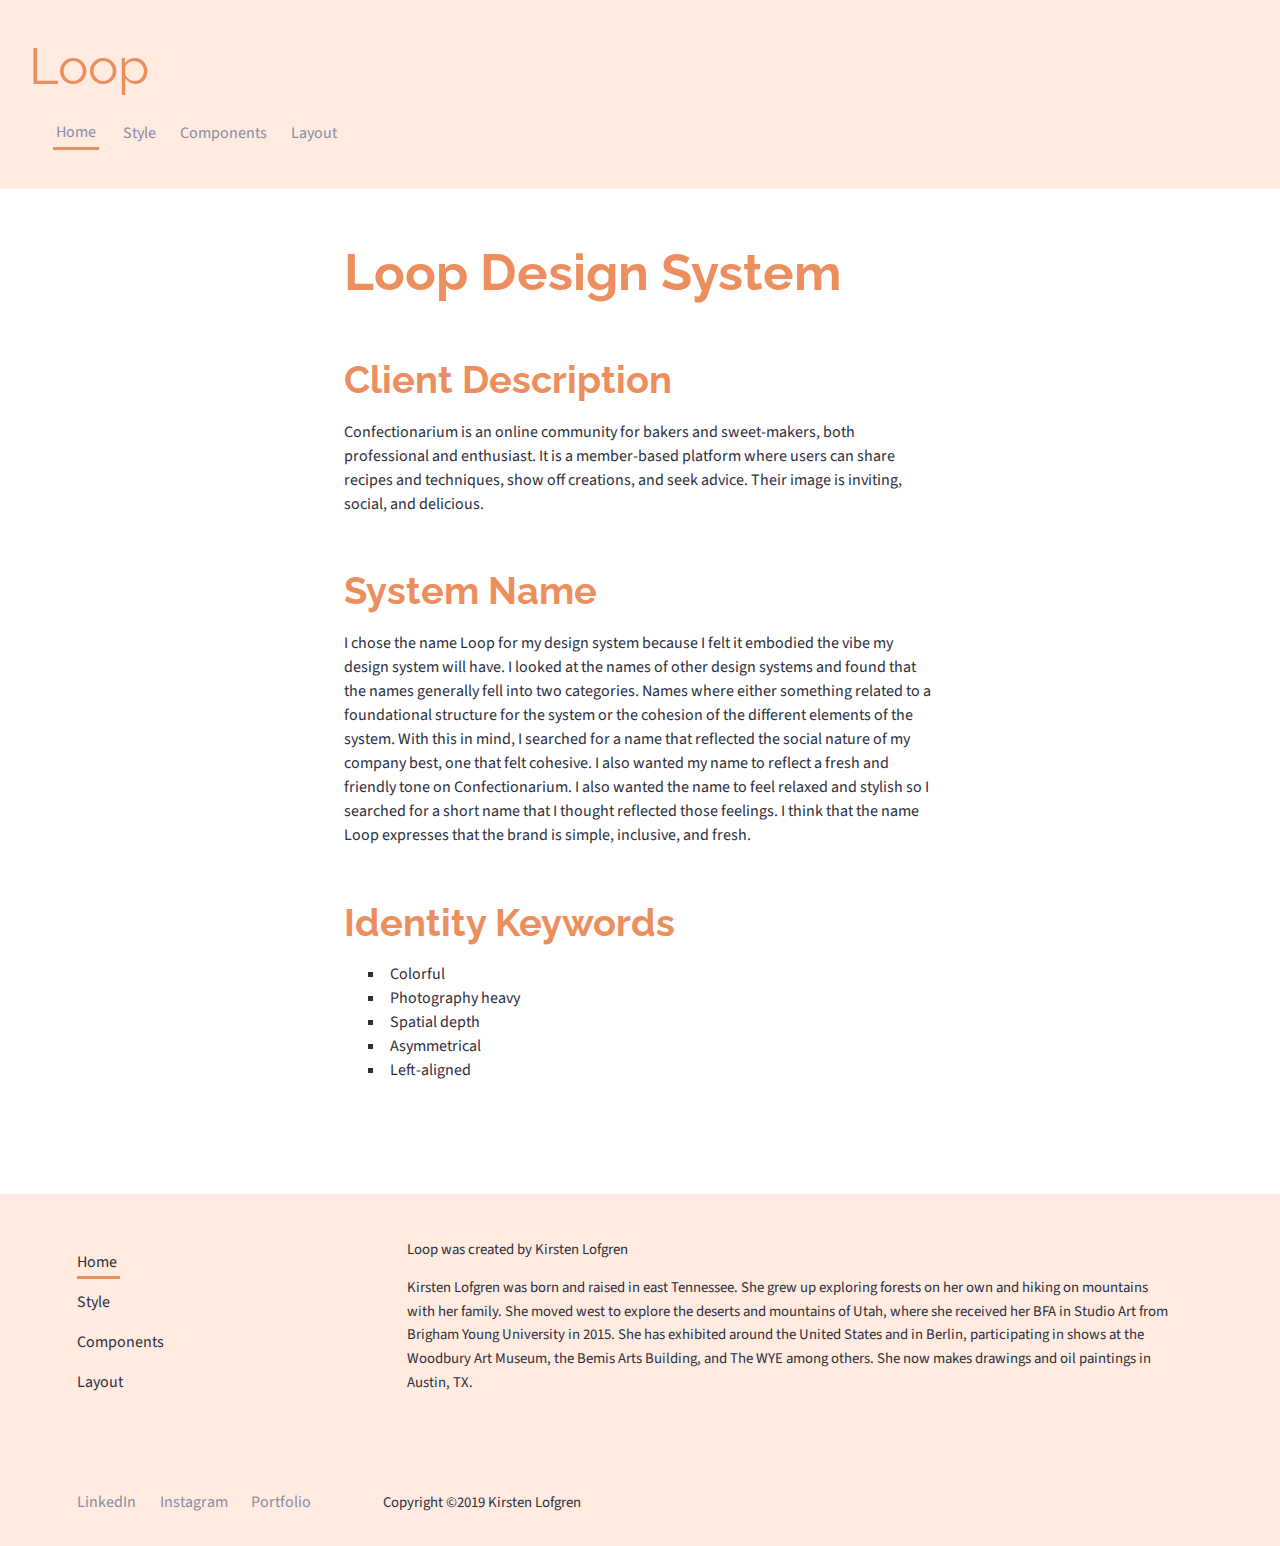
==== commit 440a5410: "5B with checkboxes" ====
--- a/index.html
+++ b/index.html
@@ -45,18 +45,34 @@
 	</main>
 
 	<footer>
-		<p>Loop was created by Kirsten Lofgren</p>
+
+		<nav class="secondary-nav">
+			<ul>
+				<li><a href="index.html" class="current-page">Home</a></li>
+				<li><a href="style.html">Style</a></li>
+				<li><a href="components.html">Components</a></li>
+				<li><a href="layout.html">Layout</a></li>
+			</ul>
+		</nav>
+
+		<div class="tertiary-copy footer-text">
+			<p>Loop was created by Kirsten Lofgren</p>
 		
-		<p>Kirsten Lofgren was born and raised in east <a href="index.html">Tennessee</a>. She grew up exploring forests on her own and hiking on mountains with her family. She moved west to explore the deserts and mountains of Utah, where she received her BFA in Studio Art from Brigham Young University in 2015. She has exhibited around the United States and in Berlin, participating in shows at the Woodbury Art Museum, the Bemis Arts Building, and The WYE among others. She now makes drawings and oil paintings in Austin, TX.</p>
+			<p>Kirsten Lofgren was born and raised in east Tennessee. She grew up exploring forests on her own and hiking on mountains with her family. She moved west to explore the deserts and mountains of Utah, where she received her BFA in Studio Art from Brigham Young University in 2015. She has exhibited around the United States and in Berlin, participating in shows at the Woodbury Art Museum, the Bemis Arts Building, and The WYE among others. She now makes drawings and oil paintings in Austin, TX.</p>
+		</div>
 		
-		<nav class="primary-nav">
-			<ul>
+		<div class="footer-links">
+			<ul class="primary-nav">
 				<li><a href="https://www.linkedin.com/in/kirstenllofgren/">LinkedIn</a></li>
 				<li><a href="https://www.instagram.com/kirstenlofgren/">Instagram</a></li>
 				<li><a href="https://kirstenlofgren.com/">Portfolio</a></li>
 			</ul>
-		</nav>
-		<p>Copyright ©2019 Kirsten Lofgren</p>
+		</div>
+
+		<div class="tertiary-copy copy-text">
+			<p>Copyright ©2019 Kirsten Lofgren</p>
+		</div>
+
 	</footer>
 </body>
 </html>--- a/style.css
+++ b/style.css
@@ -5,7 +5,7 @@
 	620 -unwrap or scale up figures
 	1220 -show side bar  and shift over
 	1500 -grow side bar 
-	1700 -shift left to decrease side margin
+	1700 -shift left to decrease aide margin
 	*/
 
 	/*light-1 medium-2 dark-3*/
@@ -24,6 +24,9 @@
 
 		--color-error-1: #FDCFCF;
 		--color-error-2: #F94F4F;
+
+		--color-success-1: #CFFCE6;
+		--color-success-2: #4DF2A2;
 
 		--ratio:		1.250;
 		--size-xsmall: 	calc( var(--size-small) / (.9 * var(--ratio) ) );
@@ -133,6 +136,12 @@
 			padding-top: .5rem;
 			width: 20rem;
 		}
+		.nav-heading {
+			background-color: var(--color-primary-1);
+			font-size: var(--size-xlarge);
+			margin: 0; 
+			padding: 1.5rem 0 0 1.2rem; 
+		}
 	/* ==========================================================================
 	Heading Links
 	========================================================================== */
@@ -202,6 +211,41 @@
 		font-size: var(--size-3xlarge);
 	}
 /* ==========================================================================
+Hero Component
+========================================================================== */
+	.hero {
+	    background-image: url(baking.jpg);
+	    background-position: center;
+	    background-repeat: no-repeat;
+	    background-size: cover;
+	    min-height: 20vh;
+	}
+	.overlay {
+		background-color: rgba(252, 252, 252, .65);
+		background-size: cover;
+		min-height: 20vh;
+		padding: .5rem 2rem 3.5rem;
+	}
+	.hero h1 {
+	    font-size: 10vw;
+	}
+	.hero p {
+	    font-size: 5vw;
+	    margin-bottom: 1.5rem;
+	}
+	@media (min-width:620px) {
+		.hero h1 {
+	    	font-size: 8vw;
+		}
+		.hero p {
+		    font-size: 3vw;
+		    margin-bottom: 2rem;
+		}
+		.hero, .overlay {
+			min-height: 30vh;
+		}
+	}
+/* ==========================================================================
 Nav
 ========================================================================== */
 	/*
@@ -232,7 +276,6 @@
 			padding: .2rem;
 		}
 		@media (min-width: 620px) {
-			
 			.primary-nav li {
 				display: inline;
 			}
@@ -261,15 +304,23 @@
 			color: var(--color-secondary-1);
 		}
 	/*
-	Side Bar
+	Sidebar
 	*/
+		.sidebar {
+			float: left;
+			left: 18rem;
+			margin: var(--margin-xlarge) 0 29rem;
+			position: fixed;
+			visibility: hidden;
+		}
 		.side-nav {
 			max-width: 18rem;
 		}
 		.side-nav ul {
 			background-color: var(--color-primary-1);
 			list-style: none;
-			padding: 1rem 1.2rem .4rem;
+			margin: 0;
+			padding: .5rem 1.2rem;
 		}
 		.side-nav li {
 			padding: 0 .5rem .5rem;
@@ -286,10 +337,33 @@
 		.side-nav a:active {
 			color: var(--color-secondary-1);
 		}
+		@media (min-width: 1220px) {
+			.sidebar {
+				position: absolute;
+				top: 12rem;
+				left: 0;
+				visibility: visible;
+			}
+		}
+		@media (min-width: 1500px) {
+			.sidebar {
+				margin-bottom: 27.5rem;
+			}
+		}
+		@media (min-width: 1700px) {
+			.sidebar {
+				margin-bottom: 34.5rem;
+			}
+		}
+		/*.side-drawer {
+			position: fixed;
+			left: -18rem;
+			transform: translateX(18rem);
+			transition: transform 0.5s;
+		}*/
 /* ==========================================================================
 Body Component
 ========================================================================== */
-	
 	body {
 		margin: 0;
 	}
@@ -307,13 +381,13 @@
 
 	@media (min-width: 620px) {	
 		main {
-			margin: 3rem auto 8rem;
+			margin: 3rem auto 6rem;
 		}
 	}
 	@media (min-width: 1220px) {
 		main {
 			max-width: 37rem;
-			margin: 3rem auto 10rem;
+			margin: 3rem auto 7rem;
 		}
 		svg {
 			max-width: 10rem;
@@ -335,7 +409,7 @@
 		background-color: var(--color-primary-1);
 		color: var(--color-secondary-3);
 		display: inline-block;
-		padding: 1.8rem;
+		padding: 1.8rem 1.8rem 1rem;
 		min-width: 100%;
 	}
 	.footer-text {
@@ -367,7 +441,7 @@
 		}
 		.footer-links {
 			display: inline-block;
-			margin: 1rem 3rem;
+			margin: 1rem 3rem 0;
 		}
 		.copy-text {
 			display: inline-block;
@@ -431,8 +505,8 @@
 				background-color: var(--color-primary-3);
 				color: var(--color-tertiary-1);
 				display: inline-block;
-				font: var(--size-small) var(--font-secondary);
-				padding: 1rem 1.5rem;
+				font: 4vw var(--font-secondary);
+				padding: .7rem 1rem;
 				text-transform: uppercase;
 			}
 			a.hero-button:hover {
@@ -447,6 +521,12 @@
 				background-color: var(--color-primary-1);
 				color: var(--color-secondary-3);
 				transition: background-color .4s ease-in;
+			}
+			@media (min-width:620px) {
+				a.hero-button {
+					font: 1vw;
+					padding: 1rem 1.5rem;
+				}
 			}
 		/*
 		Normal Buttons
@@ -473,8 +553,8 @@
 		/*
 		Tertiary Buttons
 		*/
+				border:  .2rem solid var(--color-secondary-3);
 			a.tertiary-button, a.tertiary-button:visited  {
-				border:  .2rem solid var(--color-secondary-3);
 				color: var(--color-secondary-3);
 				display: inline-block;
 				font: var(--size-small) var(--font-secondary);
@@ -509,21 +589,21 @@
 		}
 		summary {
 			background-color: var(--color-primary-1);
-			list-style-image: url(arrow.svg);
+			list-style-image: url(images/arrow.svg);
 			padding: 1rem;
 		}
 		summary::-webkit-details-marker {
-		    background: url(arrow.svg);
+		    background: url(images/arrow.svg);
 		    color: transparent;
 		}
 		details[open] summary::-webkit-details-marker {
-			background: url(arrowdown.svg);
+			background: url(images/arrowdown.svg);
 		}
 		details[open] details summary::-webkit-details-marker {
-			background: url(arrow.svg);
+			background: url(images/arrow.svg);
 		}
 		details[open] details[open] summary::-webkit-details-marker {
-			background: url(arrowdown.svg);
+			background: url(images/arrowdown.svg);
 		}
 		summary:focus, details[open] summary {
 			background-color: var(--color-primary-2);
@@ -594,17 +674,10 @@
 			margin: -1.25rem 0 1.5rem;
 		}
 		/*
-		Range
-
-			input[type="range"] {
-
-			}
-		*/
-		/*
 		Select 
 		*/
 			.custom-select {
-				background: url(arrow.svg) no-repeat 96%;
+				background: url(images/arrow.svg) no-repeat 96%;
 				background-color: var(--color-primary-1);
 				height: 2.8rem;
 				margin-bottom: 1.5rem;
@@ -620,6 +693,96 @@
 		/* 
 		Checkboxes 
 		*/
+			.checkbox input[type="checkbox"] {
+				margin: 0;
+				opacity: 0;
+				position: relative;
+				top: 2rem;
+			}
+			.checkbox label::before {
+				border: 2px solid var(--color-primary-3);   
+				content: "";
+				display: inline-block;
+				height: 1rem;
+				width: 1rem;
+			}
+			.checkbox label::after {
+				border-bottom: 2px solid var(--color-primary-3);
+				border-left: 2px solid var(--color-primary-3);
+				content: "";
+				display: inline-block;
+				height: 6px;
+				transform: rotate(-45deg);
+				width: 9px;
+			}
+			.checkbox label {
+				position: relative;
+			}
+			.checkbox label::before,
+			.checkbox label::after {
+				position: absolute;
+			}
+			/*Outer-box*/
+			.checkbox label::before {
+				top: 3px;
+			}
+			/*Checkmark*/
+			.checkbox label::after {
+				left: 4px;
+				top: 7px;
+			}
+			/*Hide the checkmark by default*/
+			.checkbox input[type="checkbox"] + label::after {
+				content: none;
+			}
+			/*Unhide the checkmark on the checked state*/
+			.checkbox input[type="checkbox"]:checked + label::after {
+				content: "";
+			}
+			/*Adding focus styles on the outer-box of the fake checkbox*/
+			.checkbox input[type="checkbox"]:focus + label::before {
+				outline: var(--color-primary-3) auto 5px;
+			}
+			.checkbox p {
+				left: 2rem;
+				position: relative;
+				
+			}
+
+
+
+			/* Checkbox Attempts */
+
+			/*
+			input[type="checkbox"] {
+				background-color: var(--color-primary-1);
+				display: inline;
+				height: 1rem;
+				margin: .5rem .75rem .5rem .5rem;
+				width: 1rem;
+			}
+			.indicator {
+				background-color: var(--color-primary-1);
+				height: 2rem;
+				margin: .25rem 0 .75rem 0;
+				padding: .5rem;
+				width: 15rem;
+			}
+			.unfilled {
+				max-width: .5rem;
+			}
+			.filled {
+				max-width: .5rem;
+			}	
+
+			.unfilled input[type="checkbox"] [checked] {
+				display: hidden;
+			}
+
+			.filled input[type="checkbox"] [checked] {
+				display: block;
+			}
+
 			input[type="checkbox"] {
 				background-color: var(--color-primary-1);
 				clip-path: polygon(0px 0px,0px 0px,0px 0px,0px 0px);
@@ -636,13 +799,14 @@
 				width: 15rem;
 			}
 			.checkmark {
-				/*display: none;
-				*/			
+				display: none;
+						
 			}
 			input[type="checkbox"][checked] + svg .checkmark {
 				display: block;
 			}
-		/* Checkbox Attempts
+			
+		
 			.box {
 				height: 1rem;
 				margin-bottom: 1.5rem;
@@ -721,6 +885,7 @@
 			transform: scale(1);
 			}
 		*/
+
 		/*
 		Submit / Button
 		*/
@@ -745,33 +910,191 @@
 			}
 			form button:active, input[type="submit"]:active {
 				background-color: var(--color-primary-1);
+				box-shadow: 0 .5px 1.5px var(--color-secondary-1);
 				color: var(--color-secondary-3);
-				box-shadow: 0 .5px 1.5px var(--color-secondary-1);
 				transition: all .5s;
 			}
 	/* ==========================================================================
 	Form messgaes 
 	========================================================================== */
-		.error {
+		/*.error {
 		    background-color: var(--color-error-1);
 		    border: 2px solid var(--color-error-2);
+		}*/
+
+		.error label::before {
+			border: 2px solid var(--color-error-2);   
+		}
+		.error .checkbox label::after {
+			border-bottom: 2px solid var(--color-error-2);
+			border-left: 2px solid var(--color-error-2);
 		}
 		.error-message {
 			color: var(--color-error-2);
 			font-size: var(--size-xsmall);
 			margin: -1.4rem 0 1.5rem;
 		}
-/* ==========================================================================
-Media Queries
-========================================================================== */
-/*media query main {
-	max-width: 70%;
-	margin:10rem auto 20rem auto;
-}
-}*/
+	/* ==========================================================================
+	Notifications
+	========================================================================== */
+		.notification {
+			display: flex;
+			flex-direction: column;
+			font-size: var(--size-xsmall);
+			justify-content: space-between;
+			line-height: 1.6;
+			margin: .5rem;
+			padding: 1rem;
+		}
+		.notification-icon {
+			height: 50px;
+			padding: .3rem;
+			width: 50px;
+		}
+		.icon-message {
+			display: flex;
+			flex-direction: row;
+		}
+		.notification-button {
+			margin-left: auto;
+		}
+		/*
+		Error Notification
+		*/
+			.error-notification {
+				background-color: var(--color-error-1);
+			}
+			.error-notification a, .error-notification a:visited  {
+				background-color: var(--color-error-2);
+				border:  .2rem solid var(--color-error-2);
+				color: var(--color-secondary-3);
+				display: inline-block;
+				font: var(--font-secondary);
+				padding: .8rem 1.3rem;
+				text-transform: uppercase;
+			}
+			.error-notification a:hover {
+				background-color: var(--color-secondary-3);
+				border: none;
+				color: var(--color-tertiary-1);	
+				padding: 1rem 1.5rem;
+			}
+			.error-notification a:active {
+				background: linear-gradient(to left, var(--color-secondary-1), var(--color-secondary-2) 60%);
+				transition: all .4s ease-out;
+			}
+			.error-notification a:focus {
+				background-color: var(--color-secondary-1);
+				transition: all .4s ease-out;
+				border: none;
+				color: var(--color-tertiary-1);	
+				padding: 1rem 1.5rem;
+			}
+		/*
+		Warning Notification
+		*/
+			.warning-notification {
+				background-color: var(--color-primary-1);
+			}
+			.warning-notification a, .warning-notification a:visited  {
+				background-color: var(--color-primary-3);
+				border:  .2rem solid var(--color-primary-3);
+				color: var(--color-secondary-3);
+				display: inline-block;
+				font: var(--font-secondary);
+				padding: .8rem 1.3rem;
+				text-transform: uppercase;
+			}
+			.warning-notification a:hover {
+				background-color: var(--color-secondary-3);
+				border: none;
+				color: var(--color-tertiary-1);	
+				padding: 1rem 1.5rem;
+			}
+			.warning-notification a:active {
+				background: linear-gradient(to left, var(--color-secondary-1), var(--color-secondary-2) 60%);
+				transition: all .4s ease-out;
+			}
+			.warning-notification a:focus {
+				background-color: var(--color-secondary-1);
+				transition: all .4s ease-out;
+				border: none;
+				color: var(--color-tertiary-1);	
+				padding: 1rem 1.5rem;
+			}
+		/*
+		Neutral Notification
+		*/
+			.neutral-notification {
+				background-color: var(--color-secondary-2);
+				color: var(--color-tertiary-1);
+			}
+		/*
+		Success Notification
+		*/
+			.success-notification {
+				background-color: var(--color-success-1);
+			}
+	/* ==========================================================================
+	Hero Examples
+	========================================================================== */
+		.example-img {
+			max-width: 28rem
+		}
+	/* ==========================================================================
+	Card Examples
+	========================================================================== */
+		.card {
+			background-color: var(--color-primary-1);
+			box-shadow: 5px 6px var(--color-tertiary-3);
+			display: flex;
+			flex-direction: column;
+			align-items: center;
+			max-width: 28rem;
+			padding: 1rem;			
+		}
+		.article-card a {
+			color: var(--color-secondary-3);
+		}
+		.hoverlay {
+			display: inline-block;
+			position: relative;	
+		}
+		.card-heading {
+			margin: 1rem 0 .5rem;
+		}
+		.card img {
+			max-width: 100%;
+		}
+		a span {
+			align-items: center;
+			background-color: rgba(237, 142, 94, 0.7);
+			bottom: -1rem;
+			color: var(--color-tertiary-1);
+			display: none;
+			justify-content: center;
+			left: -1rem;
+			min-height: 20rem;
+			position: absolute;
+			right: -1rem;
+			text-transform: uppercase;
+			top: -1rem;
+		}
+		a:hover span {
+			display: flex;
+		}
+		.card svg {
+			max-width: 4rem;
+		}
+		@media (min-width: 1220px) {
+			.card svg {
+				max-width: 5rem;
+			}
+		}
+
 /*aside nav (style and components: h2s),
  copyright on same row, media queries, animated buttons, 
  button push in hide replace check boxes in label, 
- range with webkit maybe styeable css tricks article*/
-
-
+ range with webkit maybe styeable css tricks article, get check boxes to work*/
+
+
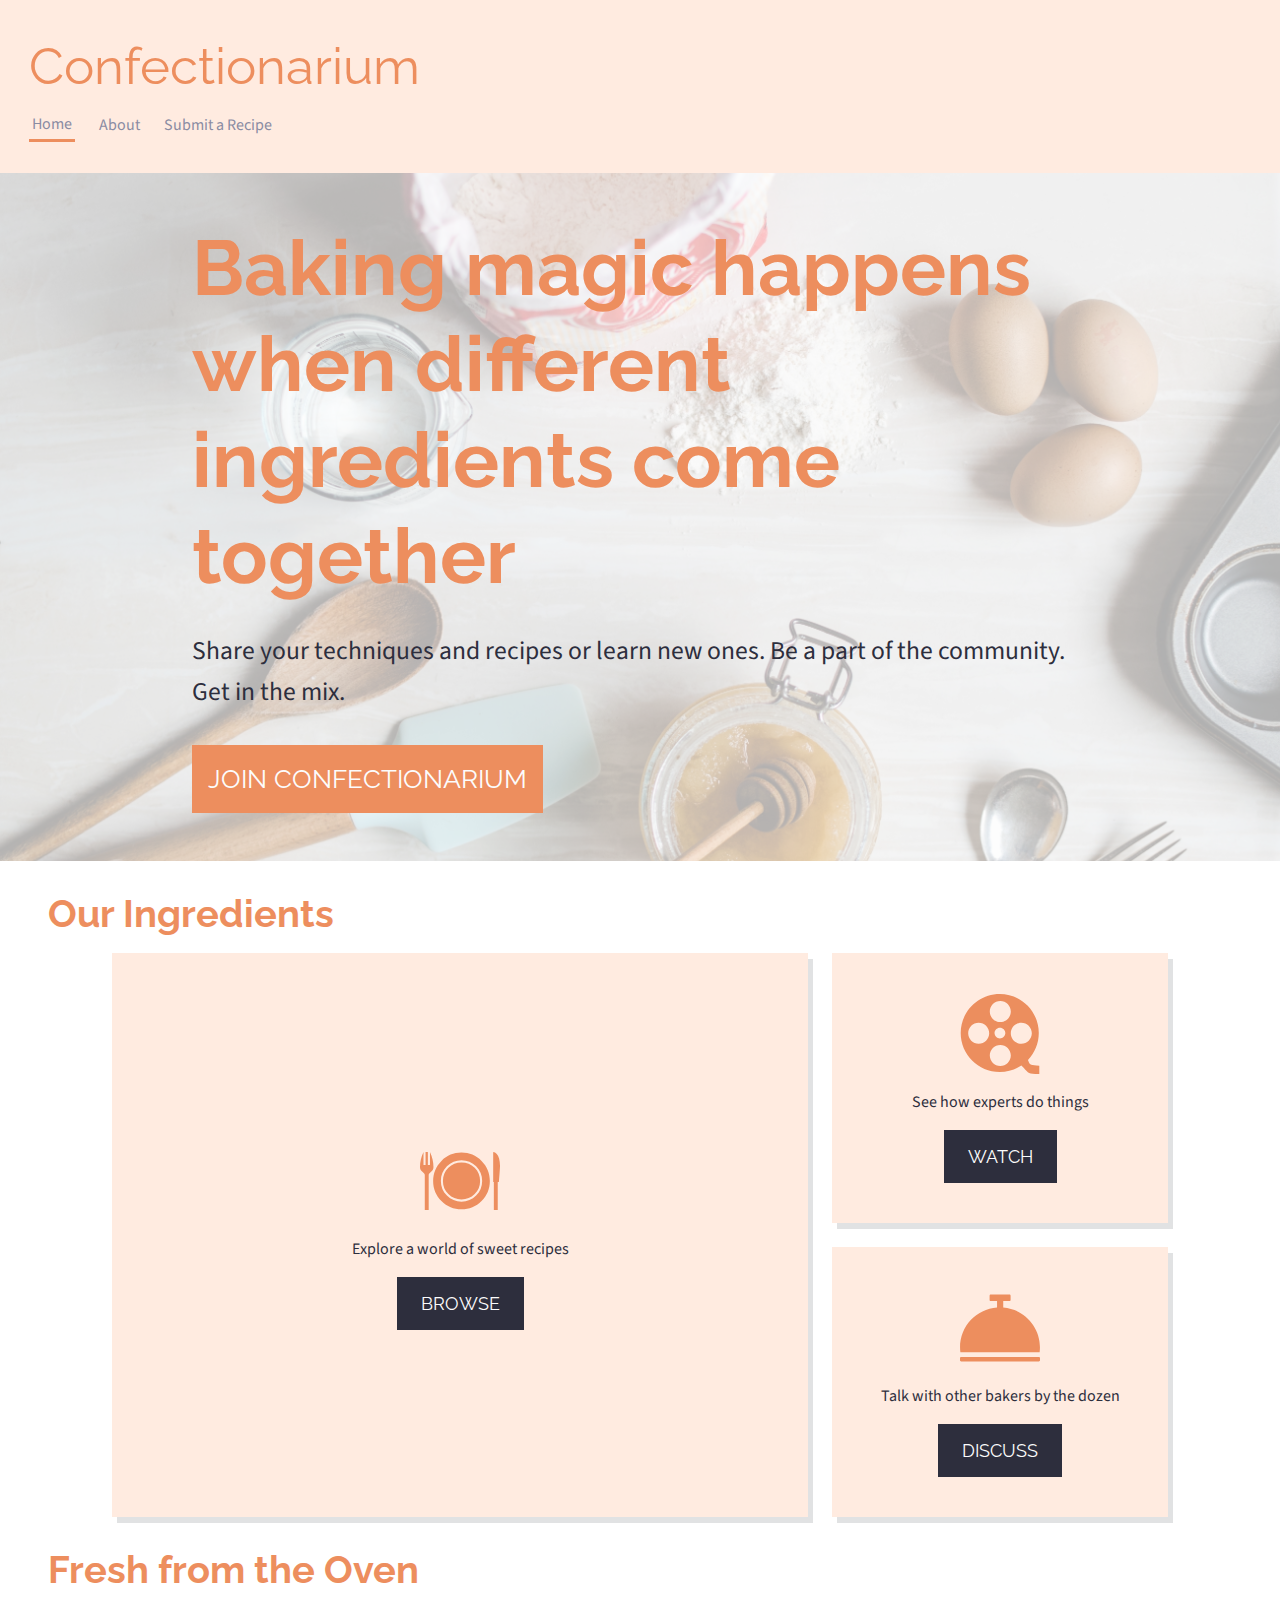
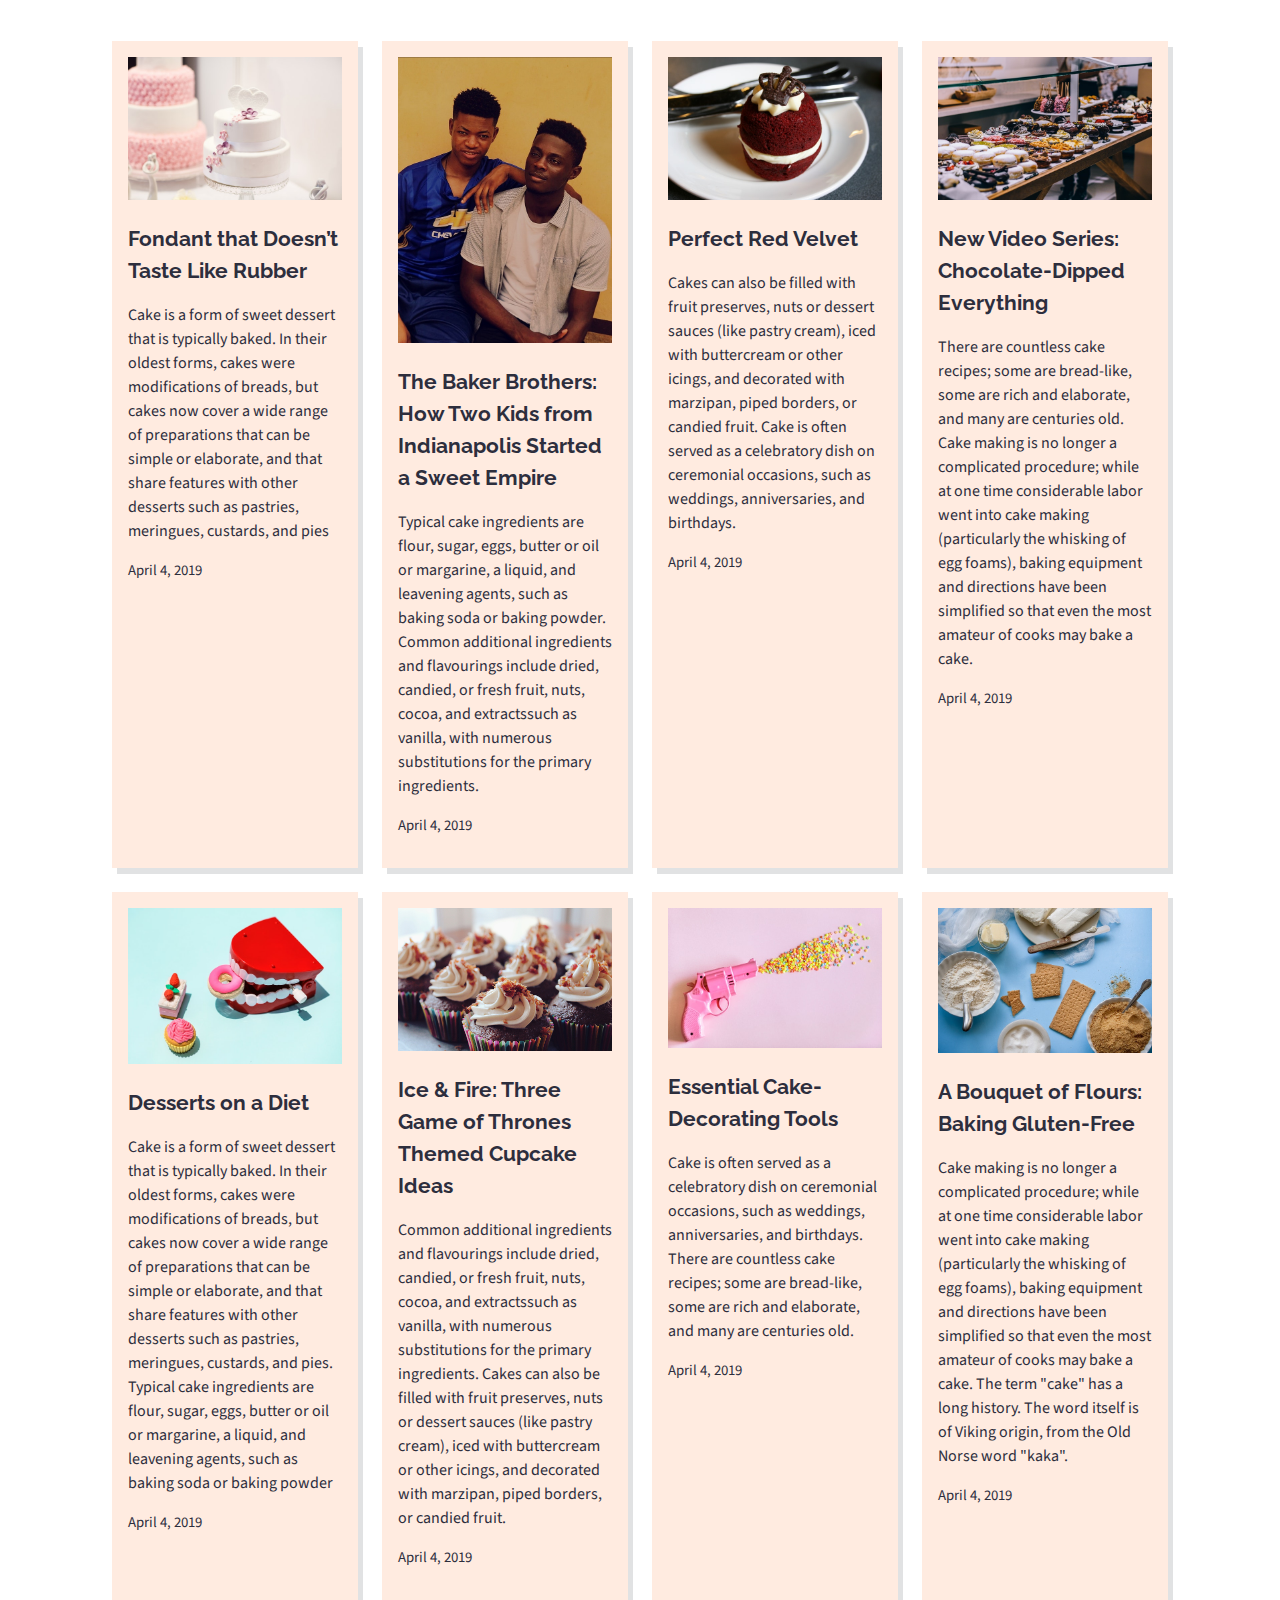
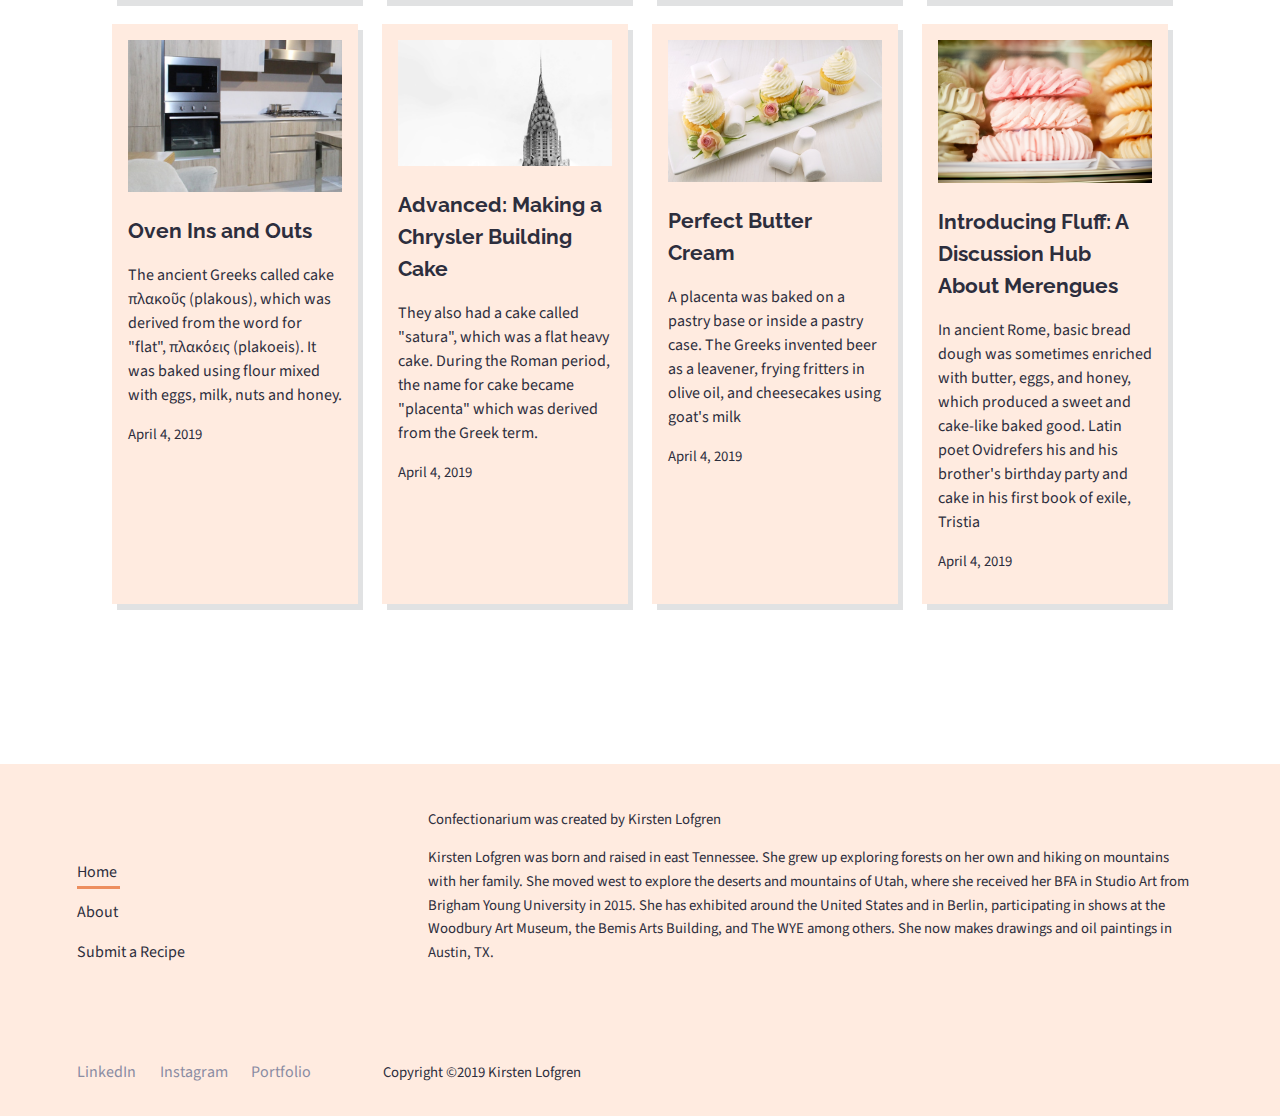
==== commit 25980ef3: "6B" ====
--- a/index.html
+++ b/index.html
@@ -2,46 +2,216 @@
 <html lang="en">
 <head>
 	<meta charset="utf-8">
-	<title>Loop</title>
+	<title>Confectionarium</title>
 	<meta name="viewport" content="width=device-width, initial-scale=1">
 	<link href="https://fonts.googleapis.com/css?family=Raleway:500|Source+Sans+Pro:400,400i,600" rel="stylesheet">
 	<link rel="stylesheet" href="style.css">
 </head>
-
 <body>
 	<header>
-		<div class="logo">Loop</div>
+		<div class="logo">Confectionarium</div>
 
 		<nav class="primary-nav">
 			<ul>
 				<li><a href="index.html" class="current-page">Home</a></li>
-				<li><a href="style.html">Style</a></li>
-				<li><a href="components.html">Components</a></li>
-				<li><a href="layout.html">Layout</a></li>
+				<li><a href="about.html">About</a></li>
+				<li><a href="submit_a_recipe.html">Submit a Recipe</a></li>
 			</ul>
 		</nav>
 	</header>
 
 	<main>
-		<h1>Loop Design System</h1>
-
-		<h2>Client Description</h2>
-
-		<p>Confectionarium is an online community for bakers and sweet-makers, both professional and enthusiast. It is a member-based platform where users can share recipes and techniques, show off creations, and seek advice. Their image is inviting, social, and delicious.</p>
-		
-		<h2>System Name</h2>
-
-		<p>I chose the name Loop for my design system because I felt it embodied the vibe my design system will have. I looked at the names of other design systems and found that the names generally fell into two categories. Names where either something related to a foundational structure for the system or the cohesion of the different elements of the system. With this in mind, I searched for a name that reflected the social nature of my company best, one that felt cohesive. I also wanted my name to reflect a fresh and friendly tone on Confectionarium. I also wanted the name to feel relaxed and stylish so I searched for a short name that I thought reflected those feelings. I think that the name Loop expresses that the brand is simple, inclusive, and fresh.</p>
-
-		<h2>Identity Keywords</h2>
-
-		<ul>
-			<li>Colorful</li>
-			<li>Photography heavy</li>
-			<li>Spatial depth</li>
-			<li>Asymmetrical</li>
-			<li>Left-aligned</li>
-		</ul>
+		<div class="hero">
+			<div class="overlay">
+				<div class="hero-content">
+
+					<h1>Baking magic happens when different ingredients come together </h1>
+
+					<p class="tertiary-copy"> Share your techniques and recipes or learn new ones. Be a part of the community. Get in the mix. </p>
+
+					<a href="#" class="hero-button">Join Confectionarium</a>
+				</div>
+			</div>
+		</div>
+
+		<!--<div class="contained-content">-->
+			<h2>Our Ingredients</h2>
+			<div class="cta-grid-layout">
+					
+				<div class="cta-card card">
+					<svg viewBox="0 0 64 64">
+						<path fill="#ED8E5E" d="M63.998,19.899c0.025,1.506-0.275,5.81-0.878,12.947h-0.929v22.382h-3.123V32.847h-0.516V8.771
+							c1.054,0.163,1.957,0.64,2.685,1.43C63.058,12.058,63.973,15.295,63.998,19.899z M55.868,31.958c0,6.271-2.209,11.629-6.625,16.045
+							c-4.429,4.429-9.774,6.637-16.047,6.637c-6.248,0-11.591-2.208-16.034-6.637c-4.429-4.416-6.649-9.773-6.649-16.045
+							c0-6.248,2.22-11.581,6.649-16.022c4.442-4.429,9.786-6.649,16.034-6.649c6.272,0,11.618,2.22,16.047,6.649
+							C53.659,20.376,55.868,25.709,55.868,31.958z M10.776,20.866c0,1.543-0.639,2.811-1.919,3.802C7.59,25.659,6.95,26.524,6.95,27.252
+							v27.977H3.826V27.252c0-0.728-0.639-1.593-1.906-2.584C0.639,23.677,0,22.409,0,20.866c0-4.189,0.928-8.23,2.797-12.095v10.364
+							h1.656V8.771h1.832v10.364h1.694V8.771C9.836,12.636,10.776,16.676,10.776,20.866L10.776,20.866z M49.732,31.958
+							c0-4.554-1.605-8.444-4.83-11.668s-7.127-4.831-11.706-4.831c-4.567,0-8.457,1.606-11.667,4.831
+							c-3.225,3.225-4.843,7.114-4.843,11.668c0,4.565,1.618,8.455,4.843,11.692c3.21,3.236,7.1,4.855,11.667,4.855
+							c4.579,0,8.481-1.619,11.706-4.855C48.127,40.412,49.732,36.522,49.732,31.958z M48.076,31.958c0,4.114-1.442,7.626-4.354,10.539
+							c-2.898,2.896-6.411,4.354-10.526,4.354c-4.09,0-7.591-1.457-10.5-4.354c-2.898-2.912-4.354-6.425-4.354-10.539
+							c0-4.09,1.455-7.591,4.354-10.49c2.909-2.897,6.41-4.354,10.5-4.354c4.115,0,7.628,1.457,10.526,4.354
+							C46.634,24.367,48.076,27.867,48.076,31.958z"/>
+					</svg>
+
+					<p>Explore a world of sweet recipes</p>
+					<a href="#" class="normal-button">Browse</a>
+				</div>
+
+				<div class="cta-card card">
+					<svg viewBox="0 0 64 64">
+						<path fill="#EC8E5E" d="M54.39,52.79c5.351-5.61,8.641-13.2,8.641-21.56C63.03,13.99,49.04,0,31.8,0C14.55,0,0.56,13.99,0.56,31.23
+							c0,17.25,13.99,31.23,31.24,31.23c6.391,0,12.33-1.92,17.29-5.22c6.311,6.09,4.3,7.08,14.351,6.68v-6.51
+							C56.71,56.42,56.13,57.99,54.39,52.79z M32.24,5.66c4.64,0,8.41,3.76,8.41,8.4s-3.771,8.4-8.41,8.4c-4.64,0-8.4-3.76-8.4-8.4
+							S27.6,5.66,32.24,5.66z M36.27,31.25c0,2.39-1.93,4.33-4.319,4.33c-2.39,0-4.32-1.94-4.32-4.33c0-2.38,1.93-4.32,4.32-4.32
+							C34.34,26.93,36.27,28.87,36.27,31.25z M14.95,39.85c-4.64,0-8.4-3.76-8.4-8.399c0-4.64,3.76-8.41,8.4-8.41
+							c4.64,0,8.41,3.77,8.41,8.41C23.36,36.09,19.59,39.85,14.95,39.85z M32.24,57.63c-4.64,0-8.4-3.76-8.4-8.399
+							c0-4.641,3.76-8.41,8.4-8.41c4.64,0,8.41,3.77,8.41,8.41C40.65,53.87,36.88,57.63,32.24,57.63z M49.04,39.85
+							c-4.64,0-8.4-3.76-8.4-8.399c0-4.64,3.761-8.41,8.4-8.41s8.41,3.77,8.41,8.41C57.45,36.09,53.68,39.85,49.04,39.85z"/>
+						<g>
+							<path fill="none" d="M23.36,31.45c0,4.64-3.77,8.399-8.41,8.399c-4.64,0-8.4-3.76-8.4-8.399c0-4.64,3.76-8.41,8.4-8.41
+								C19.59,23.04,23.36,26.81,23.36,31.45z"/>
+							<path fill="none" d="M57.45,31.45c0,4.64-3.771,8.399-8.41,8.399s-8.4-3.76-8.4-8.399c0-4.64,3.761-8.41,8.4-8.41
+								S57.45,26.81,57.45,31.45z"/>
+							<path fill="none" d="M40.65,14.06c0,4.64-3.771,8.4-8.41,8.4c-4.64,0-8.4-3.76-8.4-8.4s3.76-8.4,8.4-8.4
+								C36.88,5.66,40.65,9.42,40.65,14.06z"/>
+							<path fill="none" d="M36.27,31.25c0,2.39-1.93,4.33-4.319,4.33c-2.39,0-4.32-1.94-4.32-4.33c0-2.38,1.93-4.32,4.32-4.32
+								C34.34,26.93,36.27,28.87,36.27,31.25z"/>
+							<path fill="none" d="M40.65,49.23c0,4.64-3.771,8.399-8.41,8.399c-4.64,0-8.4-3.76-8.4-8.399c0-4.641,3.76-8.41,8.4-8.41
+								C36.88,40.82,40.65,44.59,40.65,49.23z"/>
+						</g>
+					</svg>
+
+					<p>See how experts do things</p>
+					<a href="#" class="normal-button">Watch</a>
+				</div>
+
+				<div class="cta-card card">
+					<svg viewBox="0 0 64 64">
+						<path fill="#ED8E5E" d="M0.896,55.127h62.207c0.491,0,0.897,0.412,0.897,0.896v1.795c0,0.484-0.403,0.896-0.897,0.896H0.896
+							c-0.494,0-0.897-0.403-0.897-0.896v-1.795C-0.001,55.53,0.405,55.127,0.896,55.127z M34.582,15.56
+							c16.442,1.314,29.377,15.073,29.377,31.854c0,1.363-0.086,2.705-0.252,4.023H0.293c-0.167-1.334-0.251-2.678-0.251-4.023
+							c0-16.857,13.052-30.665,29.602-31.872v-5.087h-5.042c-0.508,0-0.925-0.417-0.925-0.926V6.211c0-0.509,0.416-0.926,0.925-0.926
+							H39.55c0.509,0,0.925,0.417,0.925,0.926v3.318c0,0.508-0.417,0.926-0.925,0.926h-4.968V15.56L34.582,15.56z"/>
+					</svg>
+
+					<p>Talk with other bakers by the dozen</p>
+					<a href="#" class="normal-button">Discuss</a>
+				</div>
+			</div>
+
+			<h2>Fresh from the Oven</h2>
+			<div class="article-grid-layout">
+				<div class="article-card card">
+					<a href="#" class="card-hover">
+						<img src="images/fondant.jpg" alt="Article Image">
+						<h4 class="card-heading">Fondant that Doesn’t Taste Like Rubber</h4>
+						<p>Cake is a form of sweet dessert that is typically baked. In their oldest forms, cakes were modifications of breads, but cakes now cover a wide range of preparations that can be simple or elaborate, and that share features with other desserts such as pastries, meringues, custards, and pies</p>
+						<p class="tertiary-copy">April 4, 2019</p>
+						<span><p>Read More</p></span>
+					</a>
+				</div>
+				<div class="article-card card">
+					<a href="#" class="card-hover">
+						<img src="images/brothers.jpg" alt="Article Image">
+						<h4 class="card-heading">The Baker Brothers: How Two Kids from Indianapolis Started a Sweet Empire</h4>
+						<p>Typical cake ingredients are flour, sugar, eggs, butter or oil or margarine, a liquid, and leavening agents, such as baking soda or baking powder. Common additional ingredients and flavourings include dried, candied, or fresh fruit, nuts, cocoa, and extractssuch as vanilla, with numerous substitutions for the primary ingredients.</p>
+						<p class="tertiary-copy">April 4, 2019</p>
+						<span><p>Read More</p></span>
+					</a>
+				</div>
+				<div class="article-card card">
+					<a href="#" class="card-hover">
+						<img src="images/red_velvet.jpg" alt="Article Image">
+						<h4 class="card-heading">Perfect Red Velvet</h4>
+						<p>Cakes can also be filled with fruit preserves, nuts or dessert sauces (like pastry cream), iced with buttercream or other icings, and decorated with marzipan, piped borders, or candied fruit. Cake is often served as a celebratory dish on ceremonial occasions, such as weddings, anniversaries, and birthdays.</p>
+						<p class="tertiary-copy">April 4, 2019</p>
+						<span><p>Read More</p></span>
+					</a>
+				</div>
+				<div class="article-card card">
+					<a href="#" class="card-hover">
+						<img src="images/chocolate_dipped.jpg" alt="Article Image">
+						<h4 class="card-heading">New Video Series: Chocolate-Dipped Everything</h4>
+						<p>There are countless cake recipes; some are bread-like, some are rich and elaborate, and many are centuries old. Cake making is no longer a complicated procedure; while at one time considerable labor went into cake making (particularly the whisking of egg foams), baking equipment and directions have been simplified so that even the most amateur of cooks may bake a cake.</p>
+						<p class="tertiary-copy">April 4, 2019</p>
+						<span><p>Read More</p></span>
+					</a>
+				</div>		
+				<div class="article-card card">
+					<a href="#" class="card-hover">
+						<img src="images/diet.jpg" alt="Article Image">
+						<h4 class="card-heading">Desserts on a Diet</h4>
+						<p>Cake is a form of sweet dessert that is typically baked. In their oldest forms, cakes were modifications of breads, but cakes now cover a wide range of preparations that can be simple or elaborate, and that share features with other desserts such as pastries, meringues, custards, and pies. Typical cake ingredients are flour, sugar, eggs, butter or oil or margarine, a liquid, and leavening agents, such as baking soda or baking powder</p>
+						<p class="tertiary-copy">April 4, 2019</p>
+						<span><p>Read More</p></span>
+					</a>
+				</div>		
+				<div class="article-card card">
+					<a href="#" class="card-hover">
+						<img src="images/got_cupcake.jpg" alt="Article Image">
+						<h4 class="card-heading">Ice &amp; Fire: Three Game of Thrones Themed Cupcake Ideas</h4>
+						<p>Common additional ingredients and flavourings include dried, candied, or fresh fruit, nuts, cocoa, and extractssuch as vanilla, with numerous substitutions for the primary ingredients. Cakes can also be filled with fruit preserves, nuts or dessert sauces (like pastry cream), iced with buttercream or other icings, and decorated with marzipan, piped borders, or candied fruit.</p>
+						<p class="tertiary-copy">April 4, 2019</p>
+						<span><p>Read More</p></span>
+					</a>
+				</div>		
+				<div class="article-card card">
+					<a href="#" class="card-hover">
+						<img src="images/decorating.jpg" alt="Article Image">
+						<h4 class="card-heading">Essential Cake-Decorating Tools</h4>
+						<p>Cake is often served as a celebratory dish on ceremonial occasions, such as weddings, anniversaries, and birthdays. There are countless cake recipes; some are bread-like, some are rich and elaborate, and many are centuries old.</p>
+						<p class="tertiary-copy">April 4, 2019</p>
+						<span><p>Read More</p></span>
+					</a>
+				</div>		
+				<div class="article-card card">
+					<a href="#" class="card-hover">
+						<img src="images/flours.jpg" alt="Article Image">
+						<h4 class="card-heading">A Bouquet of Flours: Baking Gluten-Free</h4>
+						<p>Cake making is no longer a complicated procedure; while at one time considerable labor went into cake making (particularly the whisking of egg foams), baking equipment and directions have been simplified so that even the most amateur of cooks may bake a cake. The term "cake" has a long history. The word itself is of Viking origin, from the Old Norse word "kaka".</p>
+						<p class="tertiary-copy">April 4, 2019</p>
+						<span><p>Read More</p></span>
+					</a>
+				</div>		
+				<div class="article-card card">
+					<a href="#" class="card-hover">
+						<img src="images/oven.jpg" alt="Article Image">
+						<h4 class="card-heading">Oven Ins and Outs</h4>
+						<p>The ancient Greeks called cake πλακοῦς (plakous), which was derived from the word for "flat", πλακόεις (plakoeis). It was baked using flour mixed with eggs, milk, nuts and honey.</p>
+						<p class="tertiary-copy">April 4, 2019</p>
+						<span><p>Read More</p></span>
+					</a>
+				</div>		<div class="article-card card">
+					<a href="#" class="card-hover">
+						<img src="images/chrysler.jpg" alt="Article Image">
+						<h4 class="card-heading">Advanced: Making a Chrysler Building Cake</h4>
+						<p>They also had a cake called "satura", which was a flat heavy cake. During the Roman period, the name for cake became "placenta" which was derived from the Greek term.</p>
+						<p class="tertiary-copy">April 4, 2019</p>
+						<span><p>Read More</p></span>
+					</a>
+				</div>		
+				<div class="article-card card">
+					<a href="#" class="card-hover">
+						<img src="images/buttecream.jpg" alt="Article Image">
+						<h4 class="card-heading">Perfect Butter Cream</h4>
+						<p>A placenta was baked on a pastry base or inside a pastry case. The Greeks invented beer as a leavener, frying fritters in olive oil, and cheesecakes using goat's milk</p>
+						<p class="tertiary-copy">April 4, 2019</p>
+						<span><p>Read More</p></span>
+					</a>
+				</div>
+				<div class="article-card card">
+					<a href="#" class="card-hover">
+						<img src="images/merengue.jpg" alt="Article Image">
+						<h4 class="card-heading">Introducing Fluff: A Discussion Hub About Merengues</h4>
+						<p>In ancient Rome, basic bread dough was sometimes enriched with butter, eggs, and honey, which produced a sweet and cake-like baked good. Latin poet Ovidrefers his and his brother's birthday party and cake in his first book of exile, Tristia</p>
+						<p class="tertiary-copy">April 4, 2019</p>
+						<span><p>Read More</p></span>
+					</a>
+				</div>
+			</div>
+		</div>
 	</main>
 
 	<footer>
@@ -49,14 +219,13 @@
 		<nav class="secondary-nav">
 			<ul>
 				<li><a href="index.html" class="current-page">Home</a></li>
-				<li><a href="style.html">Style</a></li>
-				<li><a href="components.html">Components</a></li>
-				<li><a href="layout.html">Layout</a></li>
+				<li><a href="about.html">About</a></li>
+				<li><a href="submit_a_recipe.html">Submit a Recipe</a></li>
 			</ul>
 		</nav>
 
 		<div class="tertiary-copy footer-text">
-			<p>Loop was created by Kirsten Lofgren</p>
+			<p>Confectionarium was created by Kirsten Lofgren</p>
 		
 			<p>Kirsten Lofgren was born and raised in east Tennessee. She grew up exploring forests on her own and hiking on mountains with her family. She moved west to explore the deserts and mountains of Utah, where she received her BFA in Studio Art from Brigham Young University in 2015. She has exhibited around the United States and in Berlin, participating in shows at the Woodbury Art Museum, the Bemis Arts Building, and The WYE among others. She now makes drawings and oil paintings in Austin, TX.</p>
 		</div>
--- a/style.css
+++ b/style.css
@@ -100,7 +100,7 @@
 	========================================================================== */
 		h1,h2,h3,h4,h5,h6 {
 			font-family: var(--font-secondary);
-			margin: var(--margin-xlarge) 0 var(--margin-small);
+			margin: var(--margin-large) 0 var(--margin-small);
 		}
 		h1 {
 			color: var(--color-primary-3);
@@ -214,26 +214,39 @@
 Hero Component
 ========================================================================== */
 	.hero {
-	    background-image: url(baking.jpg);
-	    background-position: center;
-	    background-repeat: no-repeat;
-	    background-size: cover;
-	    min-height: 20vh;
+		background-image: url(images/baking.jpg);
+		background-position: center;
+		background-repeat: no-repeat;
+		background-size: cover;
+		margin-bottom: 0;
+		margin-top: 0;
+		min-height: 20vh;
+		position: relative;
+		right: 50%;
+		width: 100vw;
+		margin-left: -50vw;
+		margin-right: -50vw;
+		left: 50%;
 	}
 	.overlay {
 		background-color: rgba(252, 252, 252, .65);
 		background-size: cover;
 		min-height: 20vh;
-		padding: .5rem 2rem 3.5rem;
+		padding: 3rem 2rem 3rem;
+	}
+	.hero-content {
+		max-width: 100vw;
+		margin: 0 auto; 
 	}
 	.hero h1 {
 	    font-size: 10vw;
+	    margin-top: 0;
 	}
 	.hero p {
 	    font-size: 5vw;
 	    margin-bottom: 1.5rem;
 	}
-	@media (min-width:620px) {
+	@media (min-width: 620px) {
 		.hero h1 {
 	    	font-size: 8vw;
 		}
@@ -243,6 +256,33 @@
 		}
 		.hero, .overlay {
 			min-height: 30vh;
+		}
+		.hero-content {
+			max-width: 80vw;
+		}
+	}
+	@media (min-width: 920px) {
+		.hero h1 {
+	    	font-size: 6vw;
+		}
+		.hero p {
+		    font-size: 2vw;
+		}
+		.hero-content {
+			max-width: 70vw;
+		}
+	}
+	@media (min-width: 1500px) {
+		.hero h1 {
+	    	font-size: 4vw;
+		}
+		.hero p {
+		    font-size: 1.5vw;
+		    margin-right: auto;
+		    margin-left: auto;
+		}		
+		.hero-content {
+			max-width: 50vw;
 		}
 	}
 /* ==========================================================================
@@ -252,12 +292,13 @@
 	Primary Nav
 	*/
 		.primary-nav ul {
-			padding-left: -2rem;
+			padding-left: 0rem;
+			margin: .5rem 0rem;
 		}
 		.primary-nav li {
 			display: block;
-			margin: .5rem 1rem .5rem 0;
-			padding: .3rem .3rem .3rem 0;
+			margin: .1rem 1rem .1rem 0;
+			padding: .2rem .2rem .2rem 0;
 		}
 		.primary-nav a {
 			color: var(--color-secondary-1);
@@ -275,9 +316,11 @@
 			border-bottom: .2rem solid var(--color-primary-3);
 			padding: .2rem;
 		}
-		@media (min-width: 620px) {
+		@media (min-width: 1220px) {
 			.primary-nav li {
 				display: inline;
+				margin: .5rem 1rem .5rem 0;
+				padding: .3rem .3rem .3rem 0;
 			}
 		}
 	/*
@@ -306,15 +349,14 @@
 	/*
 	Sidebar
 	*/
+		
 		.sidebar {
-			float: left;
-			left: 18rem;
-			margin: var(--margin-xlarge) 0 29rem;
 			position: fixed;
+			overflow-y: auto;
+			top: 0;
+			bottom: 0;
 			visibility: hidden;
-		}
-		.side-nav {
-			max-width: 18rem;
+
 		}
 		.side-nav ul {
 			background-color: var(--color-primary-1);
@@ -339,9 +381,11 @@
 		}
 		@media (min-width: 1220px) {
 			.sidebar {
-				position: absolute;
-				top: 12rem;
+				bottom: 0;
+				height: 60vh;
 				left: 0;
+				position: fixed;
+				top: 14.25rem;
 				visibility: visible;
 			}
 		}
@@ -368,8 +412,8 @@
 		margin: 0;
 	}
 	main {
-		max-width: 32rem;
-		margin: 3rem 1rem 5rem;
+		margin: 0rem 1rem 5rem 1rem;
+		max-width: 100vw;
 	}
 	svg {
 		max-width: 18rem;
@@ -378,16 +422,14 @@
 		font-size: 100%
 		padding: 0 .1rem;
 	}
-
 	@media (min-width: 620px) {	
 		main {
-			margin: 3rem auto 6rem;
+			margin: 0rem 2rem 6rem 2rem;
 		}
 	}
 	@media (min-width: 1220px) {
 		main {
-			max-width: 37rem;
-			margin: 3rem auto 7rem;
+			margin: 0rem 3rem 7rem 3rem;
 		}
 		svg {
 			max-width: 10rem;
@@ -395,8 +437,7 @@
 	}
 	@media (min-width: 1700px) {
 		main {
-			max-width: 43rem;
-			margin: 3rem auto 10rem;
+			margin: 0rem 4rem 10rem 4rem;
 		}
 		svg {
 			max-width: 12rem;
@@ -506,7 +547,7 @@
 				color: var(--color-tertiary-1);
 				display: inline-block;
 				font: 4vw var(--font-secondary);
-				padding: .7rem 1rem;
+				padding: 1.2rem 1rem;
 				text-transform: uppercase;
 			}
 			a.hero-button:hover {
@@ -517,17 +558,33 @@
 				background: linear-gradient(to left, var(--color-primary-1), var(--color-primary-2) 60%);
 				transition: all .4s ease-out;
 			}
-			 a.hero-button:focus {
+			a.hero-button:focus {
 				background-color: var(--color-primary-1);
 				color: var(--color-secondary-3);
 				transition: background-color .4s ease-in;
 			}
-			@media (min-width:620px) {
+			@media (min-width: 620px) {
 				a.hero-button {
-					font: 1vw;
-					padding: 1rem 1.5rem;
+					font-size: 3vw;
+
 				}
 			}
+			@media (min-width: 920px) {
+				a.hero-button {
+					font-size: 2.5vw;
+				}
+			}
+			@media (min-width: 1200px) {
+				a.hero-button {
+					font-size: 2vw;
+				}
+			}
+			@media (min-width: 1700px) {
+				a.hero-button {
+					font-size: 2rem;
+				}
+			}
+			
 		/*
 		Normal Buttons
 		*/
@@ -553,7 +610,6 @@
 		/*
 		Tertiary Buttons
 		*/
-				border:  .2rem solid var(--color-secondary-3);
 			a.tertiary-button, a.tertiary-button:visited  {
 				color: var(--color-secondary-3);
 				display: inline-block;
@@ -1050,13 +1106,15 @@
 			display: flex;
 			flex-direction: column;
 			align-items: center;
+			padding: 1rem;			
+		}
+		.card-example {
 			max-width: 28rem;
-			padding: 1rem;			
 		}
 		.article-card a {
 			color: var(--color-secondary-3);
 		}
-		.hoverlay {
+		.card-hover {
 			display: inline-block;
 			position: relative;	
 		}
@@ -1091,10 +1149,158 @@
 				max-width: 5rem;
 			}
 		}
-
-/*aside nav (style and components: h2s),
+	/* ==========================================================================
+	Card Examples
+	========================================================================== */
+	.secondary-content-section {
+		background-color: var(--color-tertiary-1);
+		
+	}
+/* ==========================================================================
+Layouts
+========================================================================== */
+	/*
+	Card Grid
+	*/
+		.article-grid-layout {
+			display: grid;
+			grid-gap: 1.5rem;
+			grid-template-columns: repeat(12, 1fr);
+			margin: 3rem 5vw 10rem;
+			max-width: 100%;
+		}
+		.article-card {
+			grid-column: span 12;
+		}
+		@media (min-width: 620px) {	
+			.article-card {
+				grid-column: span 6;
+			}
+		}
+		@media (min-width: 1220px) {
+			.article-card {
+				grid-column: span 3;
+			}
+		}
+	/*
+	Card Callouts
+	*/
+		.cta-grid-layout {
+			display: grid;
+			grid-gap: 1.5rem;
+			grid-template-columns: repeat(12, 1fr);
+			grid-template-rows: repeat(2, 30vh);
+			margin: 0 5vw;
+			max-width: 100%;
+		}
+		.cta-card:first-child {
+			grid-column: 1 / span 12;
+			grid-row: 1 / span 1;
+		}
+		.cta-card {
+			grid-column: span 12;
+			justify-content: center;
+		}
+		@media (min-width: 620px) {
+			.cta-card:first-child {
+				grid-column: 1 / span 12;
+				grid-row: 1 / span 2;
+			}
+			.cta-card {
+				grid-column: span 6;
+				justify-content: center;
+			}
+		}
+		@media (min-width: 920px) {
+			.cta-card:first-child {
+				grid-column: 1 / span 8;
+				grid-row: 1 / span 2;
+			}
+			.cta-card {
+				grid-column: span 4;
+				justify-content: center;
+			}
+			.cta-grid-layout {
+				grid-template-rows: 30vh 30vh;
+			}
+		}
+		@media (min-width: 1700px) {
+			.cta-grid-layout {
+				margin: 0 8vw;
+			}
+		}
+	/*
+	Single Column Page
+	*/
+		.single-focus {
+			margin: auto;
+			max-width: 22rem;
+		}
+		@media (min-width: 620px) {
+			.single-focus {
+				max-width: 25rem;
+			}
+		}
+		@media (min-width: 1500px) {
+			.single-focus {
+				max-width: 32rem;
+			}
+		}
+		@media (min-width: 1700px) {
+			.single-focus {
+				max-width: 40rem;
+			}
+		}
+	/*
+	About Page Layout
+	*/
+		.about-layout-section img {
+			max-width: 100%;
+		}
+		.about-layout {
+			display: grid;
+			grid-template-columns: repeat (12, 1fr);
+			grid-column-gap: 4vw;
+		}
+		.about-layout-section {
+			grid-column: 1 / span 12;
+		}
+		@media (min-width: 920px) {
+			.about-layout {
+				grid-column-gap: 6vw;
+			}
+			.about-layout-section:first-child {
+				grid-column: 2 / span 10;
+			}
+			.about-layout-section:nth-child(2) {
+				grid-column: 1 / span 6;
+			}
+			.about-layout-section:nth-child(3) {
+				grid-column: 8 / span 6;
+			}
+			.about-layout-section:last-child {
+				grid-column: 2 / span 10;
+			}
+		}
+		@media (min-width: 1200px) {
+			.about-layout {
+				grid-column-gap: 8vw;
+			}
+			.about-layout-section:first-child {
+				grid-column: 4 / span 6;
+			}
+			.about-layout-section:nth-child(2) {
+				grid-column: 1 / span 7;
+			}
+			.about-layout-section:nth-child(3) {
+				grid-column: 8 / span 5;
+			}
+			.about-layout-section:last-child {
+				grid-column: 4 / span 6;
+			}
+		}
+
+/*aside nav (style and components: 	h2s),
  copyright on same row, media queries, animated buttons, 
  button push in hide replace check boxes in label, 
- range with webkit maybe styeable css tricks article, get check boxes to work*/
-
-
+ range with webkit maybe styeable css tricks article, get check boxes to work*/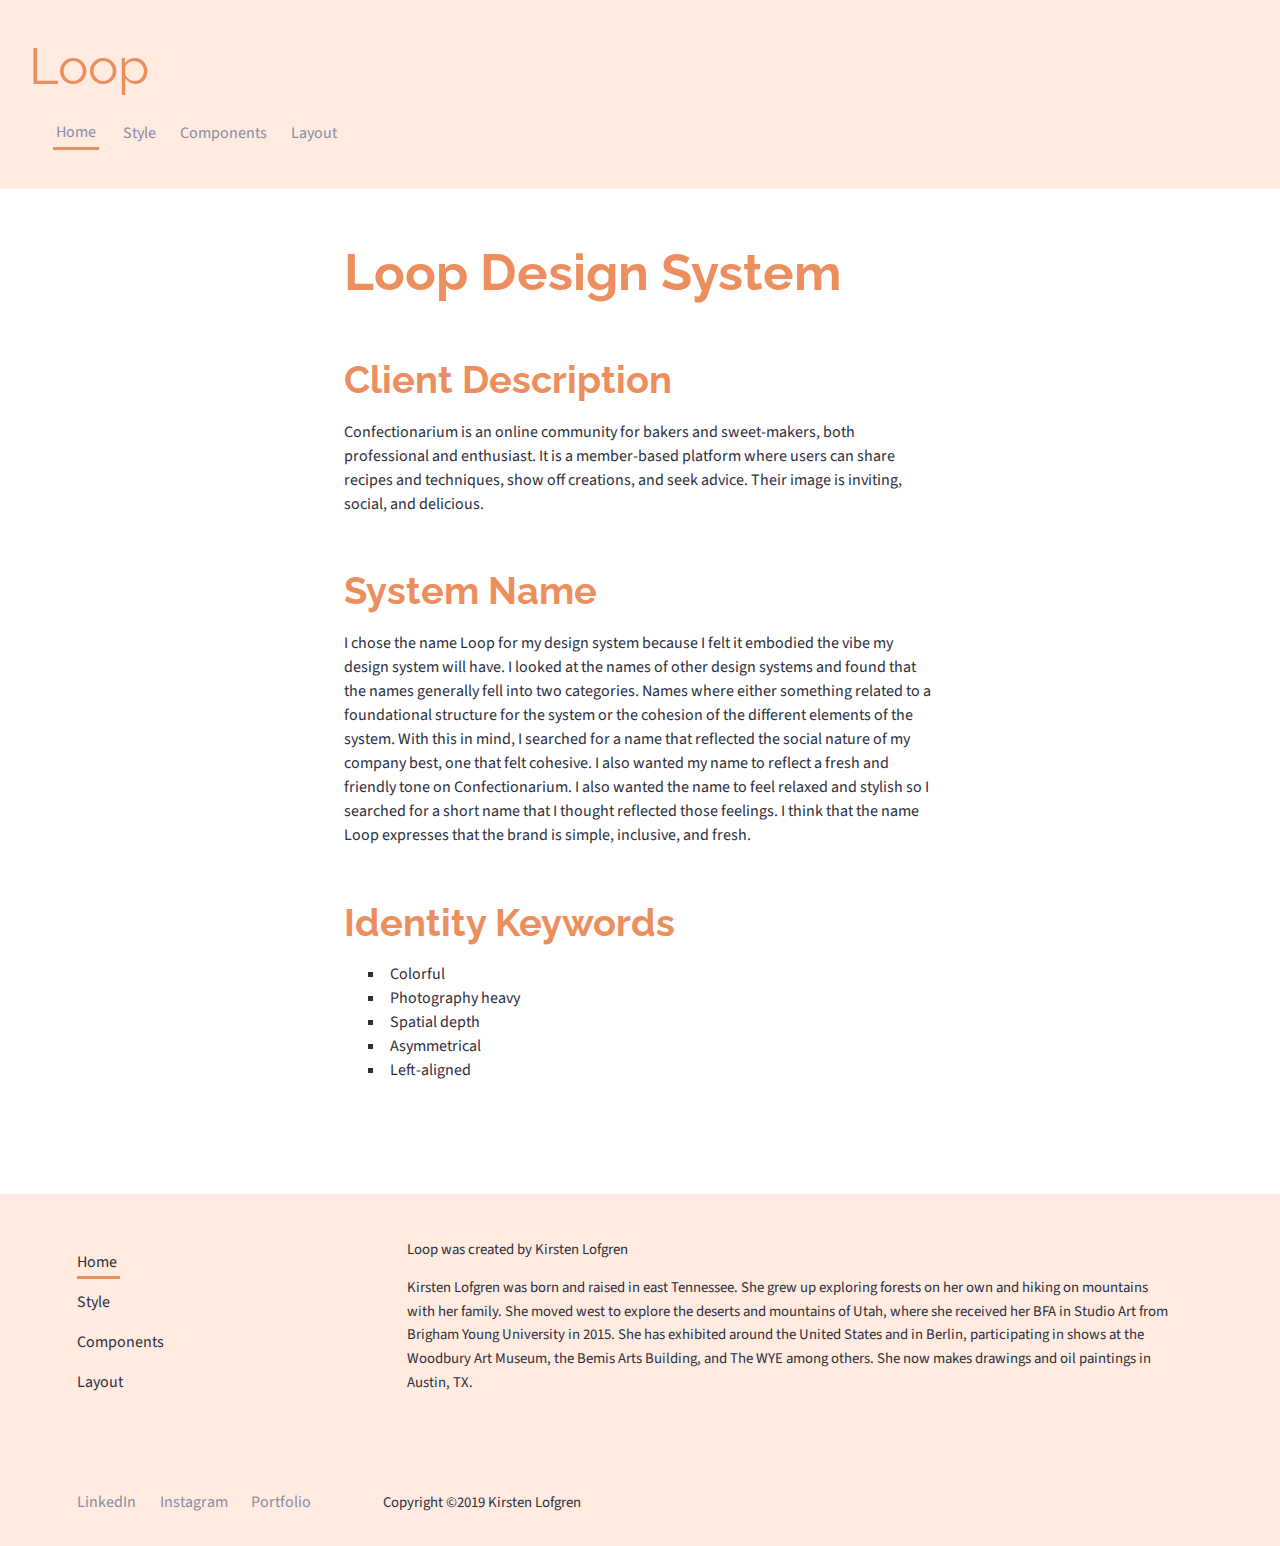
==== commit 42e6d51e: "New 6B" ====
--- a/index.html
+++ b/index.html
@@ -2,216 +2,46 @@
 <html lang="en">
 <head>
 	<meta charset="utf-8">
-	<title>Confectionarium</title>
+	<title>Loop</title>
 	<meta name="viewport" content="width=device-width, initial-scale=1">
 	<link href="https://fonts.googleapis.com/css?family=Raleway:500|Source+Sans+Pro:400,400i,600" rel="stylesheet">
 	<link rel="stylesheet" href="style.css">
 </head>
+
 <body>
 	<header>
-		<div class="logo">Confectionarium</div>
+		<div class="logo">Loop</div>
 
 		<nav class="primary-nav">
 			<ul>
 				<li><a href="index.html" class="current-page">Home</a></li>
-				<li><a href="about.html">About</a></li>
-				<li><a href="submit_a_recipe.html">Submit a Recipe</a></li>
+				<li><a href="style.html">Style</a></li>
+				<li><a href="components.html">Components</a></li>
+				<li><a href="layout.html">Layout</a></li>
 			</ul>
 		</nav>
 	</header>
 
 	<main>
-		<div class="hero">
-			<div class="overlay">
-				<div class="hero-content">
+		<h1>Loop Design System</h1>
 
-					<h1>Baking magic happens when different ingredients come together </h1>
+		<h2>Client Description</h2>
 
-					<p class="tertiary-copy"> Share your techniques and recipes or learn new ones. Be a part of the community. Get in the mix. </p>
+		<p>Confectionarium is an online community for bakers and sweet-makers, both professional and enthusiast. It is a member-based platform where users can share recipes and techniques, show off creations, and seek advice. Their image is inviting, social, and delicious.</p>
+		
+		<h2>System Name</h2>
 
-					<a href="#" class="hero-button">Join Confectionarium</a>
-				</div>
-			</div>
-		</div>
+		<p>I chose the name Loop for my design system because I felt it embodied the vibe my design system will have. I looked at the names of other design systems and found that the names generally fell into two categories. Names where either something related to a foundational structure for the system or the cohesion of the different elements of the system. With this in mind, I searched for a name that reflected the social nature of my company best, one that felt cohesive. I also wanted my name to reflect a fresh and friendly tone on Confectionarium. I also wanted the name to feel relaxed and stylish so I searched for a short name that I thought reflected those feelings. I think that the name Loop expresses that the brand is simple, inclusive, and fresh.</p>
 
-		<!--<div class="contained-content">-->
-			<h2>Our Ingredients</h2>
-			<div class="cta-grid-layout">
-					
-				<div class="cta-card card">
-					<svg viewBox="0 0 64 64">
-						<path fill="#ED8E5E" d="M63.998,19.899c0.025,1.506-0.275,5.81-0.878,12.947h-0.929v22.382h-3.123V32.847h-0.516V8.771
-							c1.054,0.163,1.957,0.64,2.685,1.43C63.058,12.058,63.973,15.295,63.998,19.899z M55.868,31.958c0,6.271-2.209,11.629-6.625,16.045
-							c-4.429,4.429-9.774,6.637-16.047,6.637c-6.248,0-11.591-2.208-16.034-6.637c-4.429-4.416-6.649-9.773-6.649-16.045
-							c0-6.248,2.22-11.581,6.649-16.022c4.442-4.429,9.786-6.649,16.034-6.649c6.272,0,11.618,2.22,16.047,6.649
-							C53.659,20.376,55.868,25.709,55.868,31.958z M10.776,20.866c0,1.543-0.639,2.811-1.919,3.802C7.59,25.659,6.95,26.524,6.95,27.252
-							v27.977H3.826V27.252c0-0.728-0.639-1.593-1.906-2.584C0.639,23.677,0,22.409,0,20.866c0-4.189,0.928-8.23,2.797-12.095v10.364
-							h1.656V8.771h1.832v10.364h1.694V8.771C9.836,12.636,10.776,16.676,10.776,20.866L10.776,20.866z M49.732,31.958
-							c0-4.554-1.605-8.444-4.83-11.668s-7.127-4.831-11.706-4.831c-4.567,0-8.457,1.606-11.667,4.831
-							c-3.225,3.225-4.843,7.114-4.843,11.668c0,4.565,1.618,8.455,4.843,11.692c3.21,3.236,7.1,4.855,11.667,4.855
-							c4.579,0,8.481-1.619,11.706-4.855C48.127,40.412,49.732,36.522,49.732,31.958z M48.076,31.958c0,4.114-1.442,7.626-4.354,10.539
-							c-2.898,2.896-6.411,4.354-10.526,4.354c-4.09,0-7.591-1.457-10.5-4.354c-2.898-2.912-4.354-6.425-4.354-10.539
-							c0-4.09,1.455-7.591,4.354-10.49c2.909-2.897,6.41-4.354,10.5-4.354c4.115,0,7.628,1.457,10.526,4.354
-							C46.634,24.367,48.076,27.867,48.076,31.958z"/>
-					</svg>
+		<h2>Identity Keywords</h2>
 
-					<p>Explore a world of sweet recipes</p>
-					<a href="#" class="normal-button">Browse</a>
-				</div>
-
-				<div class="cta-card card">
-					<svg viewBox="0 0 64 64">
-						<path fill="#EC8E5E" d="M54.39,52.79c5.351-5.61,8.641-13.2,8.641-21.56C63.03,13.99,49.04,0,31.8,0C14.55,0,0.56,13.99,0.56,31.23
-							c0,17.25,13.99,31.23,31.24,31.23c6.391,0,12.33-1.92,17.29-5.22c6.311,6.09,4.3,7.08,14.351,6.68v-6.51
-							C56.71,56.42,56.13,57.99,54.39,52.79z M32.24,5.66c4.64,0,8.41,3.76,8.41,8.4s-3.771,8.4-8.41,8.4c-4.64,0-8.4-3.76-8.4-8.4
-							S27.6,5.66,32.24,5.66z M36.27,31.25c0,2.39-1.93,4.33-4.319,4.33c-2.39,0-4.32-1.94-4.32-4.33c0-2.38,1.93-4.32,4.32-4.32
-							C34.34,26.93,36.27,28.87,36.27,31.25z M14.95,39.85c-4.64,0-8.4-3.76-8.4-8.399c0-4.64,3.76-8.41,8.4-8.41
-							c4.64,0,8.41,3.77,8.41,8.41C23.36,36.09,19.59,39.85,14.95,39.85z M32.24,57.63c-4.64,0-8.4-3.76-8.4-8.399
-							c0-4.641,3.76-8.41,8.4-8.41c4.64,0,8.41,3.77,8.41,8.41C40.65,53.87,36.88,57.63,32.24,57.63z M49.04,39.85
-							c-4.64,0-8.4-3.76-8.4-8.399c0-4.64,3.761-8.41,8.4-8.41s8.41,3.77,8.41,8.41C57.45,36.09,53.68,39.85,49.04,39.85z"/>
-						<g>
-							<path fill="none" d="M23.36,31.45c0,4.64-3.77,8.399-8.41,8.399c-4.64,0-8.4-3.76-8.4-8.399c0-4.64,3.76-8.41,8.4-8.41
-								C19.59,23.04,23.36,26.81,23.36,31.45z"/>
-							<path fill="none" d="M57.45,31.45c0,4.64-3.771,8.399-8.41,8.399s-8.4-3.76-8.4-8.399c0-4.64,3.761-8.41,8.4-8.41
-								S57.45,26.81,57.45,31.45z"/>
-							<path fill="none" d="M40.65,14.06c0,4.64-3.771,8.4-8.41,8.4c-4.64,0-8.4-3.76-8.4-8.4s3.76-8.4,8.4-8.4
-								C36.88,5.66,40.65,9.42,40.65,14.06z"/>
-							<path fill="none" d="M36.27,31.25c0,2.39-1.93,4.33-4.319,4.33c-2.39,0-4.32-1.94-4.32-4.33c0-2.38,1.93-4.32,4.32-4.32
-								C34.34,26.93,36.27,28.87,36.27,31.25z"/>
-							<path fill="none" d="M40.65,49.23c0,4.64-3.771,8.399-8.41,8.399c-4.64,0-8.4-3.76-8.4-8.399c0-4.641,3.76-8.41,8.4-8.41
-								C36.88,40.82,40.65,44.59,40.65,49.23z"/>
-						</g>
-					</svg>
-
-					<p>See how experts do things</p>
-					<a href="#" class="normal-button">Watch</a>
-				</div>
-
-				<div class="cta-card card">
-					<svg viewBox="0 0 64 64">
-						<path fill="#ED8E5E" d="M0.896,55.127h62.207c0.491,0,0.897,0.412,0.897,0.896v1.795c0,0.484-0.403,0.896-0.897,0.896H0.896
-							c-0.494,0-0.897-0.403-0.897-0.896v-1.795C-0.001,55.53,0.405,55.127,0.896,55.127z M34.582,15.56
-							c16.442,1.314,29.377,15.073,29.377,31.854c0,1.363-0.086,2.705-0.252,4.023H0.293c-0.167-1.334-0.251-2.678-0.251-4.023
-							c0-16.857,13.052-30.665,29.602-31.872v-5.087h-5.042c-0.508,0-0.925-0.417-0.925-0.926V6.211c0-0.509,0.416-0.926,0.925-0.926
-							H39.55c0.509,0,0.925,0.417,0.925,0.926v3.318c0,0.508-0.417,0.926-0.925,0.926h-4.968V15.56L34.582,15.56z"/>
-					</svg>
-
-					<p>Talk with other bakers by the dozen</p>
-					<a href="#" class="normal-button">Discuss</a>
-				</div>
-			</div>
-
-			<h2>Fresh from the Oven</h2>
-			<div class="article-grid-layout">
-				<div class="article-card card">
-					<a href="#" class="card-hover">
-						<img src="images/fondant.jpg" alt="Article Image">
-						<h4 class="card-heading">Fondant that Doesn’t Taste Like Rubber</h4>
-						<p>Cake is a form of sweet dessert that is typically baked. In their oldest forms, cakes were modifications of breads, but cakes now cover a wide range of preparations that can be simple or elaborate, and that share features with other desserts such as pastries, meringues, custards, and pies</p>
-						<p class="tertiary-copy">April 4, 2019</p>
-						<span><p>Read More</p></span>
-					</a>
-				</div>
-				<div class="article-card card">
-					<a href="#" class="card-hover">
-						<img src="images/brothers.jpg" alt="Article Image">
-						<h4 class="card-heading">The Baker Brothers: How Two Kids from Indianapolis Started a Sweet Empire</h4>
-						<p>Typical cake ingredients are flour, sugar, eggs, butter or oil or margarine, a liquid, and leavening agents, such as baking soda or baking powder. Common additional ingredients and flavourings include dried, candied, or fresh fruit, nuts, cocoa, and extractssuch as vanilla, with numerous substitutions for the primary ingredients.</p>
-						<p class="tertiary-copy">April 4, 2019</p>
-						<span><p>Read More</p></span>
-					</a>
-				</div>
-				<div class="article-card card">
-					<a href="#" class="card-hover">
-						<img src="images/red_velvet.jpg" alt="Article Image">
-						<h4 class="card-heading">Perfect Red Velvet</h4>
-						<p>Cakes can also be filled with fruit preserves, nuts or dessert sauces (like pastry cream), iced with buttercream or other icings, and decorated with marzipan, piped borders, or candied fruit. Cake is often served as a celebratory dish on ceremonial occasions, such as weddings, anniversaries, and birthdays.</p>
-						<p class="tertiary-copy">April 4, 2019</p>
-						<span><p>Read More</p></span>
-					</a>
-				</div>
-				<div class="article-card card">
-					<a href="#" class="card-hover">
-						<img src="images/chocolate_dipped.jpg" alt="Article Image">
-						<h4 class="card-heading">New Video Series: Chocolate-Dipped Everything</h4>
-						<p>There are countless cake recipes; some are bread-like, some are rich and elaborate, and many are centuries old. Cake making is no longer a complicated procedure; while at one time considerable labor went into cake making (particularly the whisking of egg foams), baking equipment and directions have been simplified so that even the most amateur of cooks may bake a cake.</p>
-						<p class="tertiary-copy">April 4, 2019</p>
-						<span><p>Read More</p></span>
-					</a>
-				</div>		
-				<div class="article-card card">
-					<a href="#" class="card-hover">
-						<img src="images/diet.jpg" alt="Article Image">
-						<h4 class="card-heading">Desserts on a Diet</h4>
-						<p>Cake is a form of sweet dessert that is typically baked. In their oldest forms, cakes were modifications of breads, but cakes now cover a wide range of preparations that can be simple or elaborate, and that share features with other desserts such as pastries, meringues, custards, and pies. Typical cake ingredients are flour, sugar, eggs, butter or oil or margarine, a liquid, and leavening agents, such as baking soda or baking powder</p>
-						<p class="tertiary-copy">April 4, 2019</p>
-						<span><p>Read More</p></span>
-					</a>
-				</div>		
-				<div class="article-card card">
-					<a href="#" class="card-hover">
-						<img src="images/got_cupcake.jpg" alt="Article Image">
-						<h4 class="card-heading">Ice &amp; Fire: Three Game of Thrones Themed Cupcake Ideas</h4>
-						<p>Common additional ingredients and flavourings include dried, candied, or fresh fruit, nuts, cocoa, and extractssuch as vanilla, with numerous substitutions for the primary ingredients. Cakes can also be filled with fruit preserves, nuts or dessert sauces (like pastry cream), iced with buttercream or other icings, and decorated with marzipan, piped borders, or candied fruit.</p>
-						<p class="tertiary-copy">April 4, 2019</p>
-						<span><p>Read More</p></span>
-					</a>
-				</div>		
-				<div class="article-card card">
-					<a href="#" class="card-hover">
-						<img src="images/decorating.jpg" alt="Article Image">
-						<h4 class="card-heading">Essential Cake-Decorating Tools</h4>
-						<p>Cake is often served as a celebratory dish on ceremonial occasions, such as weddings, anniversaries, and birthdays. There are countless cake recipes; some are bread-like, some are rich and elaborate, and many are centuries old.</p>
-						<p class="tertiary-copy">April 4, 2019</p>
-						<span><p>Read More</p></span>
-					</a>
-				</div>		
-				<div class="article-card card">
-					<a href="#" class="card-hover">
-						<img src="images/flours.jpg" alt="Article Image">
-						<h4 class="card-heading">A Bouquet of Flours: Baking Gluten-Free</h4>
-						<p>Cake making is no longer a complicated procedure; while at one time considerable labor went into cake making (particularly the whisking of egg foams), baking equipment and directions have been simplified so that even the most amateur of cooks may bake a cake. The term "cake" has a long history. The word itself is of Viking origin, from the Old Norse word "kaka".</p>
-						<p class="tertiary-copy">April 4, 2019</p>
-						<span><p>Read More</p></span>
-					</a>
-				</div>		
-				<div class="article-card card">
-					<a href="#" class="card-hover">
-						<img src="images/oven.jpg" alt="Article Image">
-						<h4 class="card-heading">Oven Ins and Outs</h4>
-						<p>The ancient Greeks called cake πλακοῦς (plakous), which was derived from the word for "flat", πλακόεις (plakoeis). It was baked using flour mixed with eggs, milk, nuts and honey.</p>
-						<p class="tertiary-copy">April 4, 2019</p>
-						<span><p>Read More</p></span>
-					</a>
-				</div>		<div class="article-card card">
-					<a href="#" class="card-hover">
-						<img src="images/chrysler.jpg" alt="Article Image">
-						<h4 class="card-heading">Advanced: Making a Chrysler Building Cake</h4>
-						<p>They also had a cake called "satura", which was a flat heavy cake. During the Roman period, the name for cake became "placenta" which was derived from the Greek term.</p>
-						<p class="tertiary-copy">April 4, 2019</p>
-						<span><p>Read More</p></span>
-					</a>
-				</div>		
-				<div class="article-card card">
-					<a href="#" class="card-hover">
-						<img src="images/buttecream.jpg" alt="Article Image">
-						<h4 class="card-heading">Perfect Butter Cream</h4>
-						<p>A placenta was baked on a pastry base or inside a pastry case. The Greeks invented beer as a leavener, frying fritters in olive oil, and cheesecakes using goat's milk</p>
-						<p class="tertiary-copy">April 4, 2019</p>
-						<span><p>Read More</p></span>
-					</a>
-				</div>
-				<div class="article-card card">
-					<a href="#" class="card-hover">
-						<img src="images/merengue.jpg" alt="Article Image">
-						<h4 class="card-heading">Introducing Fluff: A Discussion Hub About Merengues</h4>
-						<p>In ancient Rome, basic bread dough was sometimes enriched with butter, eggs, and honey, which produced a sweet and cake-like baked good. Latin poet Ovidrefers his and his brother's birthday party and cake in his first book of exile, Tristia</p>
-						<p class="tertiary-copy">April 4, 2019</p>
-						<span><p>Read More</p></span>
-					</a>
-				</div>
-			</div>
-		</div>
+		<ul>
+			<li>Colorful</li>
+			<li>Photography heavy</li>
+			<li>Spatial depth</li>
+			<li>Asymmetrical</li>
+			<li>Left-aligned</li>
+		</ul>
 	</main>
 
 	<footer>
@@ -219,13 +49,14 @@
 		<nav class="secondary-nav">
 			<ul>
 				<li><a href="index.html" class="current-page">Home</a></li>
-				<li><a href="about.html">About</a></li>
-				<li><a href="submit_a_recipe.html">Submit a Recipe</a></li>
+				<li><a href="style.html">Style</a></li>
+				<li><a href="components.html">Components</a></li>
+				<li><a href="layout.html">Layout</a></li>
 			</ul>
 		</nav>
 
 		<div class="tertiary-copy footer-text">
-			<p>Confectionarium was created by Kirsten Lofgren</p>
+			<p>Loop was created by Kirsten Lofgren</p>
 		
 			<p>Kirsten Lofgren was born and raised in east Tennessee. She grew up exploring forests on her own and hiking on mountains with her family. She moved west to explore the deserts and mountains of Utah, where she received her BFA in Studio Art from Brigham Young University in 2015. She has exhibited around the United States and in Berlin, participating in shows at the Woodbury Art Museum, the Bemis Arts Building, and The WYE among others. She now makes drawings and oil paintings in Austin, TX.</p>
 		</div>
--- a/style.css
+++ b/style.css
@@ -100,7 +100,7 @@
 	========================================================================== */
 		h1,h2,h3,h4,h5,h6 {
 			font-family: var(--font-secondary);
-			margin: var(--margin-large) 0 var(--margin-small);
+			margin: var(--margin-xlarge) 0 var(--margin-small);
 		}
 		h1 {
 			color: var(--color-primary-3);
@@ -214,39 +214,26 @@
 Hero Component
 ========================================================================== */
 	.hero {
-		background-image: url(images/baking.jpg);
-		background-position: center;
-		background-repeat: no-repeat;
-		background-size: cover;
-		margin-bottom: 0;
-		margin-top: 0;
-		min-height: 20vh;
-		position: relative;
-		right: 50%;
-		width: 100vw;
-		margin-left: -50vw;
-		margin-right: -50vw;
-		left: 50%;
+	    background-image: url(images/baking.jpg);
+	    background-position: center;
+	    background-repeat: no-repeat;
+	    background-size: cover;
+	    min-height: 20vh;
 	}
 	.overlay {
 		background-color: rgba(252, 252, 252, .65);
 		background-size: cover;
 		min-height: 20vh;
-		padding: 3rem 2rem 3rem;
-	}
-	.hero-content {
-		max-width: 100vw;
-		margin: 0 auto; 
+		padding: .5rem 2rem 3.5rem;
 	}
 	.hero h1 {
 	    font-size: 10vw;
-	    margin-top: 0;
 	}
 	.hero p {
 	    font-size: 5vw;
 	    margin-bottom: 1.5rem;
 	}
-	@media (min-width: 620px) {
+	@media (min-width:620px) {
 		.hero h1 {
 	    	font-size: 8vw;
 		}
@@ -256,33 +243,6 @@
 		}
 		.hero, .overlay {
 			min-height: 30vh;
-		}
-		.hero-content {
-			max-width: 80vw;
-		}
-	}
-	@media (min-width: 920px) {
-		.hero h1 {
-	    	font-size: 6vw;
-		}
-		.hero p {
-		    font-size: 2vw;
-		}
-		.hero-content {
-			max-width: 70vw;
-		}
-	}
-	@media (min-width: 1500px) {
-		.hero h1 {
-	    	font-size: 4vw;
-		}
-		.hero p {
-		    font-size: 1.5vw;
-		    margin-right: auto;
-		    margin-left: auto;
-		}		
-		.hero-content {
-			max-width: 50vw;
 		}
 	}
 /* ==========================================================================
@@ -292,13 +252,12 @@
 	Primary Nav
 	*/
 		.primary-nav ul {
-			padding-left: 0rem;
-			margin: .5rem 0rem;
+			padding-left: -2rem;
 		}
 		.primary-nav li {
 			display: block;
-			margin: .1rem 1rem .1rem 0;
-			padding: .2rem .2rem .2rem 0;
+			margin: .5rem 1rem .5rem 0;
+			padding: .3rem .3rem .3rem 0;
 		}
 		.primary-nav a {
 			color: var(--color-secondary-1);
@@ -316,11 +275,9 @@
 			border-bottom: .2rem solid var(--color-primary-3);
 			padding: .2rem;
 		}
-		@media (min-width: 1220px) {
+		@media (min-width: 620px) {
 			.primary-nav li {
 				display: inline;
-				margin: .5rem 1rem .5rem 0;
-				padding: .3rem .3rem .3rem 0;
 			}
 		}
 	/*
@@ -412,8 +369,8 @@
 		margin: 0;
 	}
 	main {
-		margin: 0rem 1rem 5rem 1rem;
-		max-width: 100vw;
+		max-width: 32rem;
+		margin: 3rem 1rem 5rem;
 	}
 	svg {
 		max-width: 18rem;
@@ -422,14 +379,16 @@
 		font-size: 100%
 		padding: 0 .1rem;
 	}
+
 	@media (min-width: 620px) {	
 		main {
-			margin: 0rem 2rem 6rem 2rem;
+			margin: 3rem auto 6rem;
 		}
 	}
 	@media (min-width: 1220px) {
 		main {
-			margin: 0rem 3rem 7rem 3rem;
+			max-width: 37rem;
+			margin: 3rem auto 7rem;
 		}
 		svg {
 			max-width: 10rem;
@@ -437,7 +396,8 @@
 	}
 	@media (min-width: 1700px) {
 		main {
-			margin: 0rem 4rem 10rem 4rem;
+			max-width: 43rem;
+			margin: 3rem auto 10rem;
 		}
 		svg {
 			max-width: 12rem;
@@ -547,7 +507,7 @@
 				color: var(--color-tertiary-1);
 				display: inline-block;
 				font: 4vw var(--font-secondary);
-				padding: 1.2rem 1rem;
+				padding: .7rem 1rem;
 				text-transform: uppercase;
 			}
 			a.hero-button:hover {
@@ -558,33 +518,17 @@
 				background: linear-gradient(to left, var(--color-primary-1), var(--color-primary-2) 60%);
 				transition: all .4s ease-out;
 			}
-			a.hero-button:focus {
+			 a.hero-button:focus {
 				background-color: var(--color-primary-1);
 				color: var(--color-secondary-3);
 				transition: background-color .4s ease-in;
 			}
-			@media (min-width: 620px) {
+			@media (min-width:620px) {
 				a.hero-button {
-					font-size: 3vw;
-
+					font: 1vw;
+					padding: 1rem 1.5rem;
 				}
 			}
-			@media (min-width: 920px) {
-				a.hero-button {
-					font-size: 2.5vw;
-				}
-			}
-			@media (min-width: 1200px) {
-				a.hero-button {
-					font-size: 2vw;
-				}
-			}
-			@media (min-width: 1700px) {
-				a.hero-button {
-					font-size: 2rem;
-				}
-			}
-			
 		/*
 		Normal Buttons
 		*/
@@ -610,6 +554,7 @@
 		/*
 		Tertiary Buttons
 		*/
+				border:  .2rem solid var(--color-secondary-3);
 			a.tertiary-button, a.tertiary-button:visited  {
 				color: var(--color-secondary-3);
 				display: inline-block;
@@ -1003,9 +948,9 @@
 			padding: 1rem;
 		}
 		.notification-icon {
-			height: 50px;
+			height: 3rem;
 			padding: .3rem;
-			width: 50px;
+			width: 3rem;
 		}
 		.icon-message {
 			display: flex;
@@ -1098,7 +1043,7 @@
 			max-width: 28rem
 		}
 	/* ==========================================================================
-	Card Examples
+	Cards
 	========================================================================== */
 		.card {
 			background-color: var(--color-primary-1);
@@ -1149,15 +1094,8 @@
 				max-width: 5rem;
 			}
 		}
-	/* ==========================================================================
-	Card Examples
-	========================================================================== */
-	.secondary-content-section {
-		background-color: var(--color-tertiary-1);
-		
-	}
 /* ==========================================================================
-Layouts
+Layout
 ========================================================================== */
 	/*
 	Card Grid
@@ -1189,13 +1127,13 @@
 			display: grid;
 			grid-gap: 1.5rem;
 			grid-template-columns: repeat(12, 1fr);
-			grid-template-rows: repeat(2, 30vh);
-			margin: 0 5vw;
+			grid-template-rows: repeat(4, 30vh);
+			margin: 3rem 5vw 10rem;
 			max-width: 100%;
 		}
 		.cta-card:first-child {
 			grid-column: 1 / span 12;
-			grid-row: 1 / span 1;
+			grid-row: 1 / span 2;
 		}
 		.cta-card {
 			grid-column: span 12;
@@ -1211,7 +1149,7 @@
 				justify-content: center;
 			}
 		}
-		@media (min-width: 920px) {
+		@media (min-width: 1220px) {
 			.cta-card:first-child {
 				grid-column: 1 / span 8;
 				grid-row: 1 / span 2;
@@ -1226,81 +1164,40 @@
 		}
 		@media (min-width: 1700px) {
 			.cta-grid-layout {
-				margin: 0 8vw;
-			}
-		}
-	/*
-	Single Column Page
-	*/
-		.single-focus {
-			margin: auto;
-			max-width: 22rem;
-		}
-		@media (min-width: 620px) {
-			.single-focus {
-				max-width: 25rem;
-			}
-		}
-		@media (min-width: 1500px) {
-			.single-focus {
-				max-width: 32rem;
-			}
-		}
-		@media (min-width: 1700px) {
-			.single-focus {
-				max-width: 40rem;
-			}
-		}
-	/*
-	About Page Layout
-	*/
-		.about-layout-section img {
-			max-width: 100%;
-		}
-		.about-layout {
-			display: grid;
-			grid-template-columns: repeat (12, 1fr);
-			grid-column-gap: 4vw;
-		}
-		.about-layout-section {
-			grid-column: 1 / span 12;
-		}
-		@media (min-width: 920px) {
-			.about-layout {
-				grid-column-gap: 6vw;
-			}
-			.about-layout-section:first-child {
-				grid-column: 2 / span 10;
-			}
-			.about-layout-section:nth-child(2) {
-				grid-column: 1 / span 6;
-			}
-			.about-layout-section:nth-child(3) {
-				grid-column: 8 / span 6;
-			}
-			.about-layout-section:last-child {
-				grid-column: 2 / span 10;
-			}
-		}
-		@media (min-width: 1200px) {
-			.about-layout {
-				grid-column-gap: 8vw;
-			}
-			.about-layout-section:first-child {
-				grid-column: 4 / span 6;
-			}
-			.about-layout-section:nth-child(2) {
-				grid-column: 1 / span 7;
-			}
-			.about-layout-section:nth-child(3) {
-				grid-column: 8 / span 5;
-			}
-			.about-layout-section:last-child {
-				grid-column: 4 / span 6;
-			}
-		}
-
+				margin: 3rem 8vw 10rem;
+			}
+		}
+
+			
 /*aside nav (style and components: 	h2s),
  copyright on same row, media queries, animated buttons, 
  button push in hide replace check boxes in label, 
- range with webkit maybe styeable css tricks article, get check boxes to work*/+ range with webkit maybe styeable css tricks article, get check boxes to work*/
+
+
+
+
+
+
+
+
+
+
+
+
+
+
+
+
+
+
+
+
+
+
+
+
+
+
+
+
